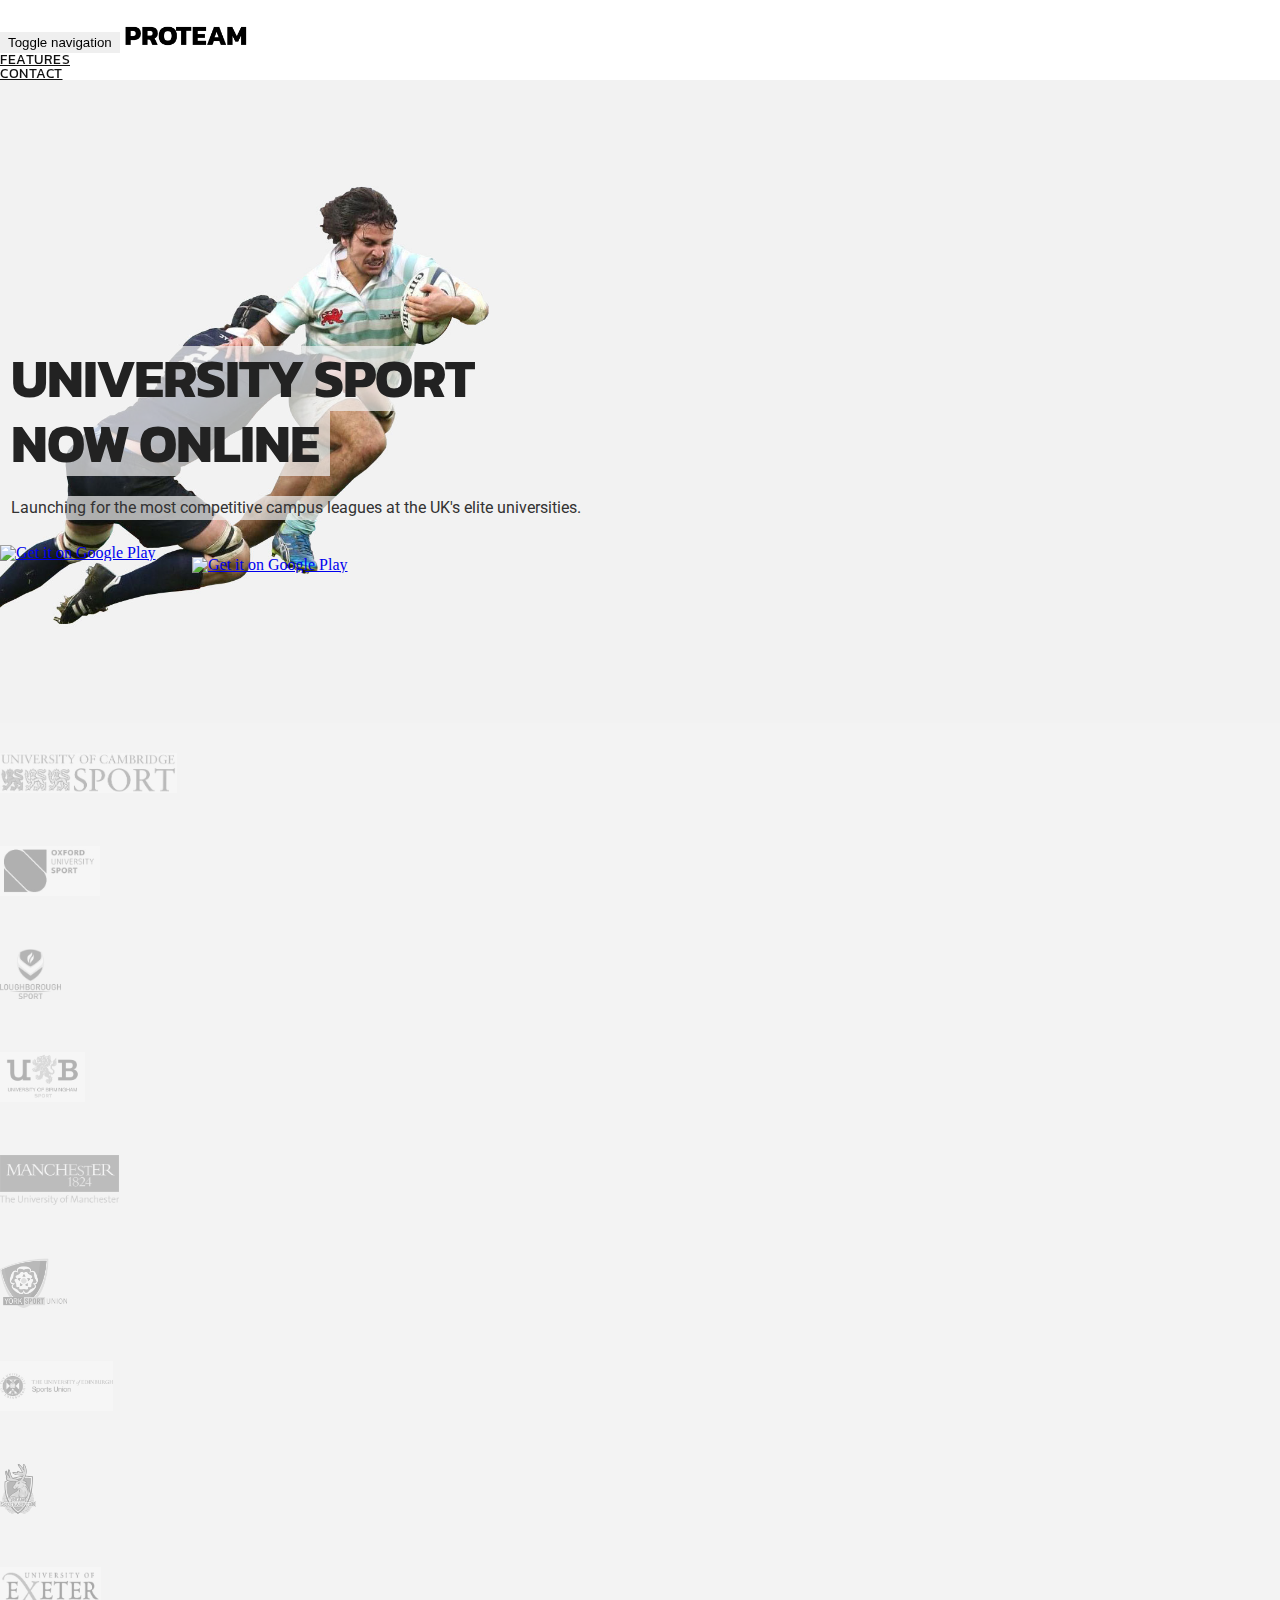
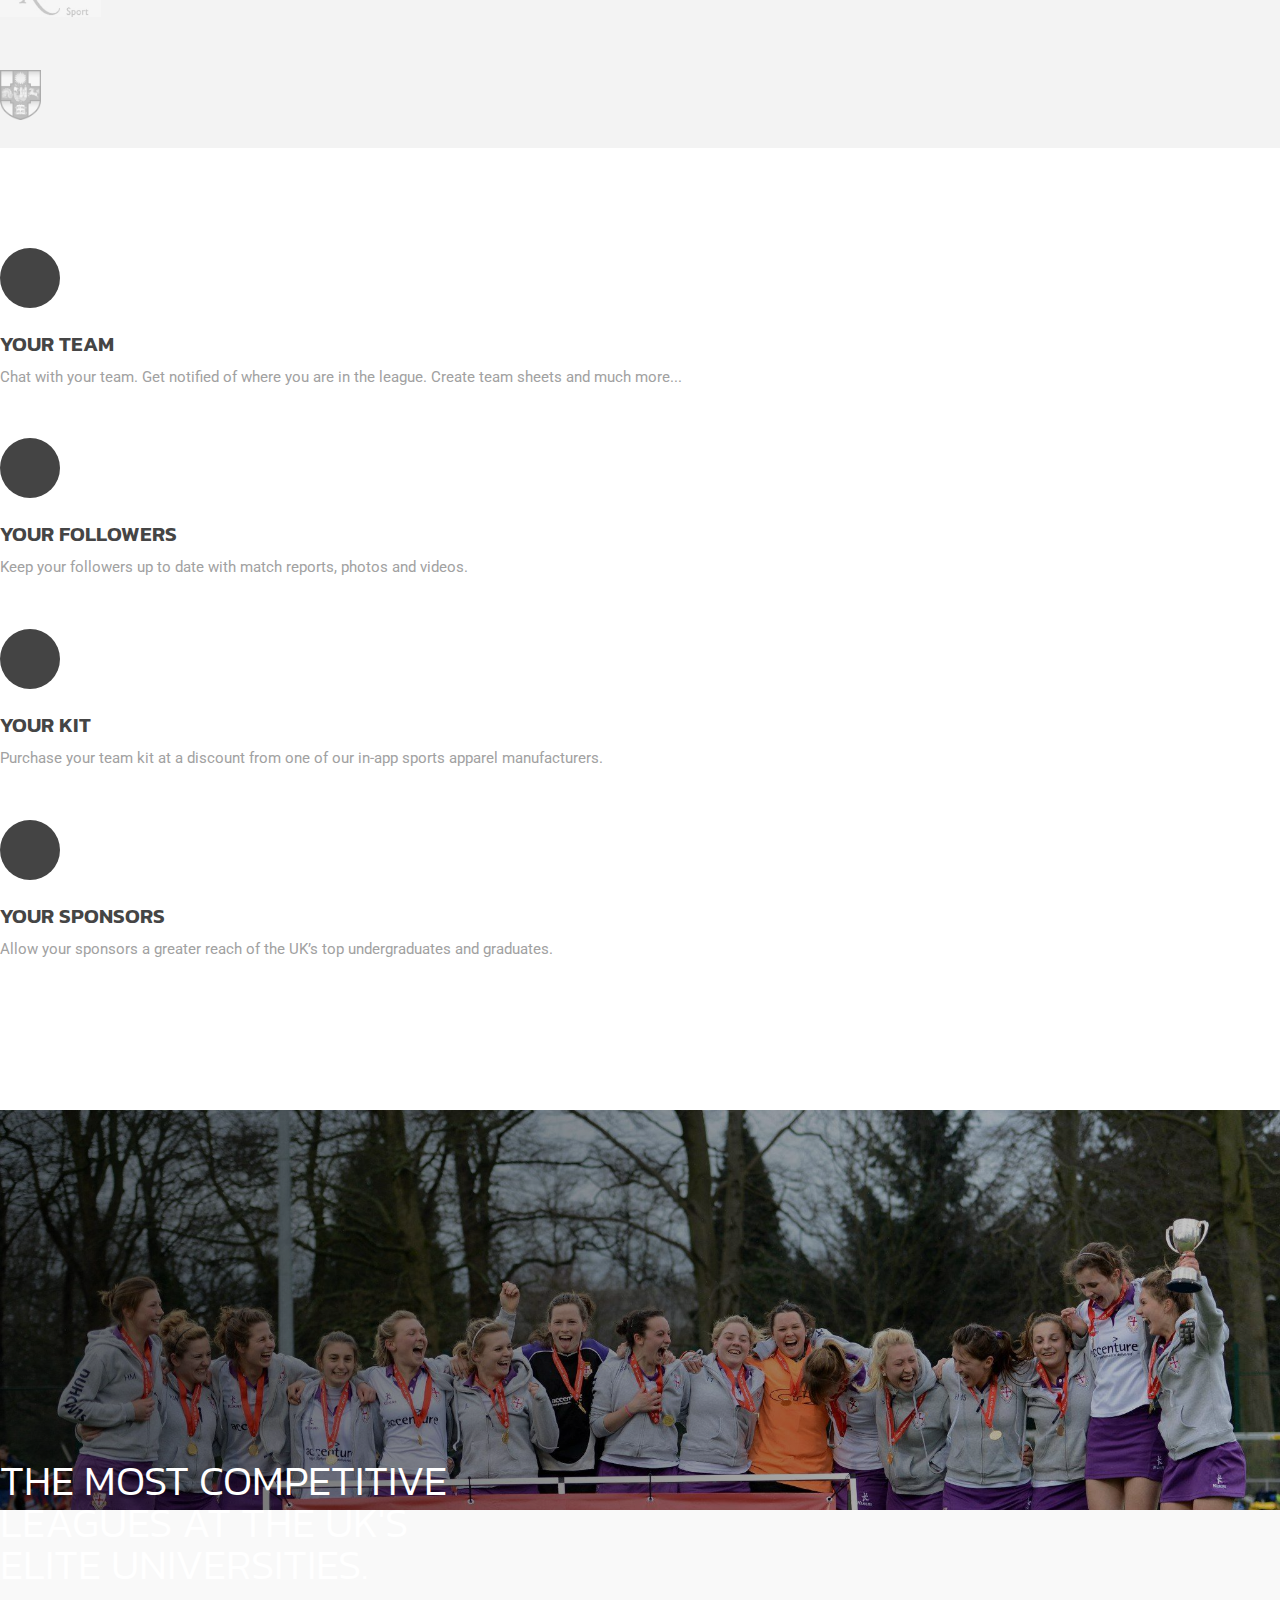
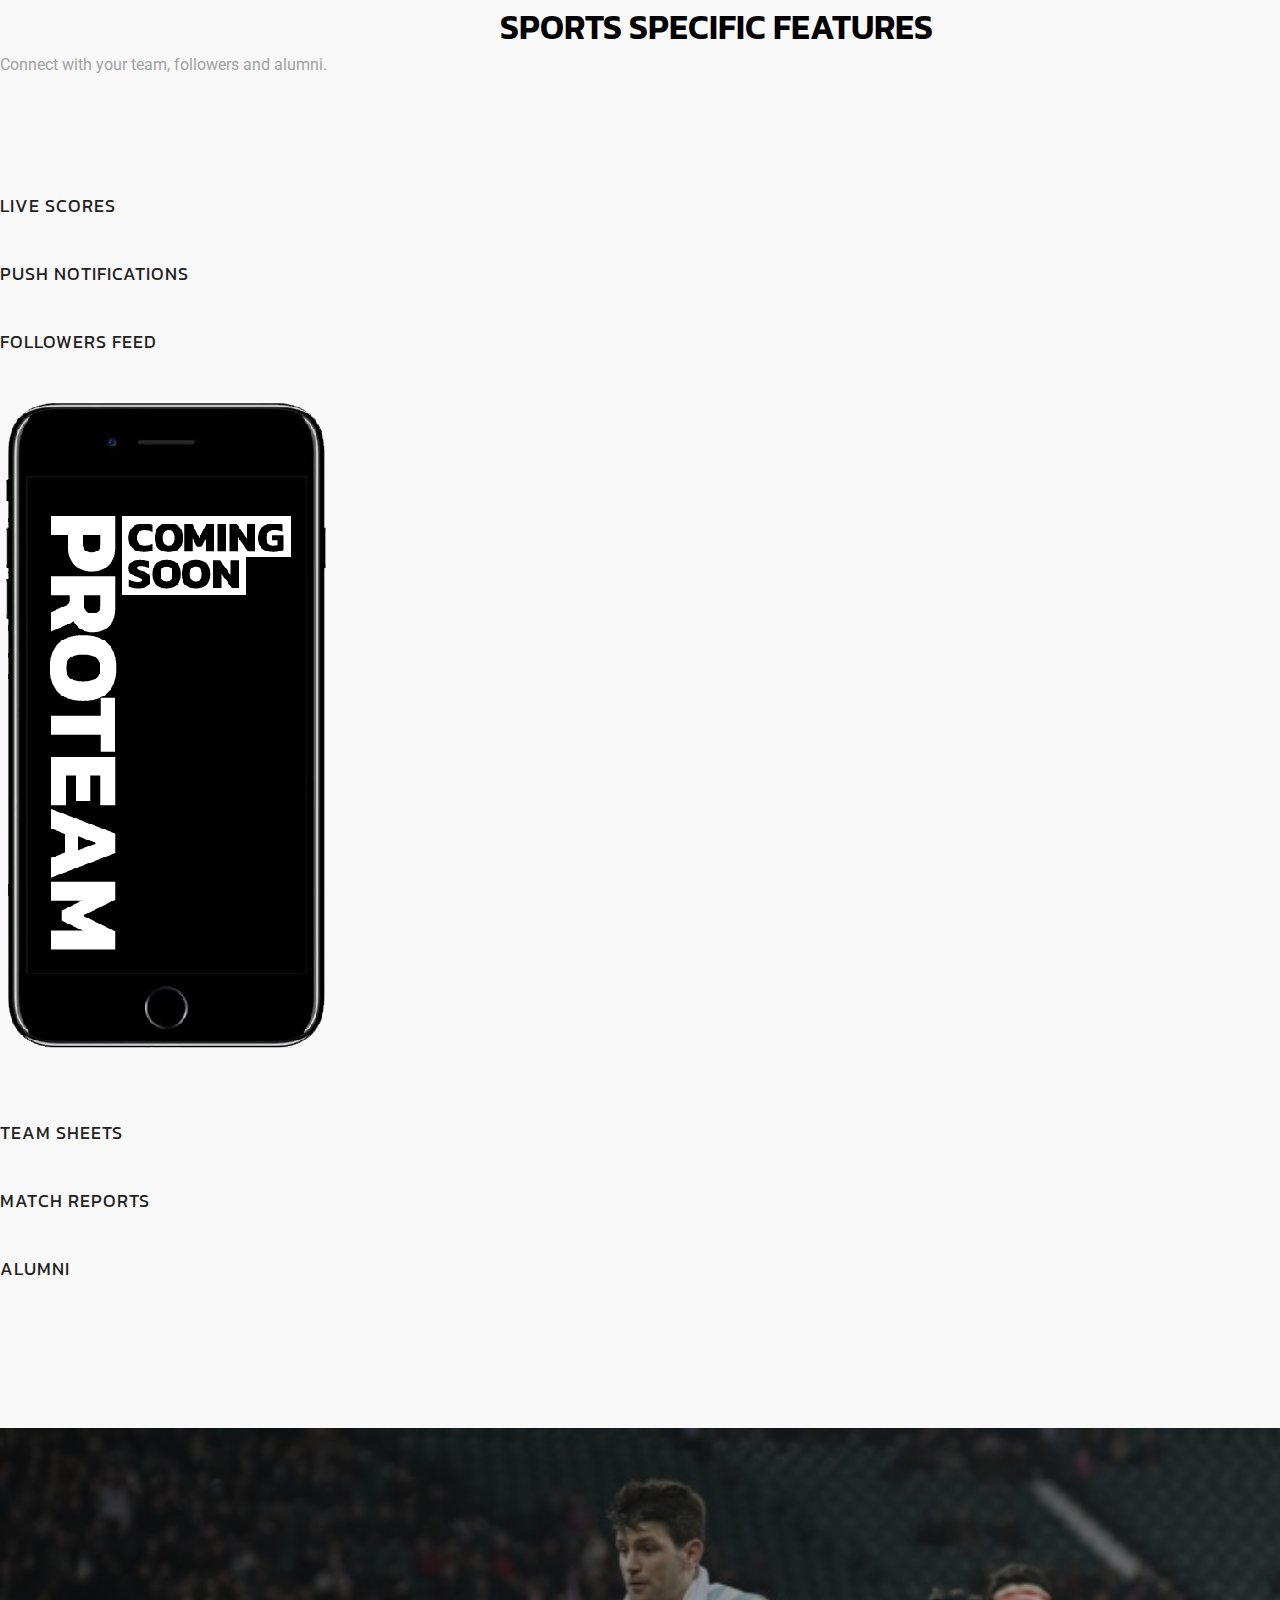
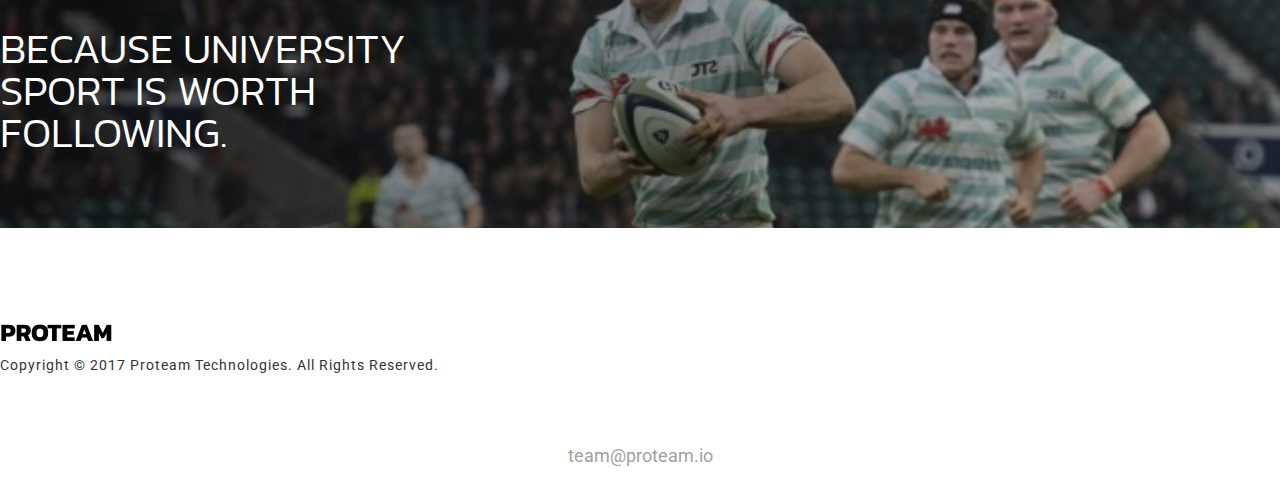
==== indexold.html @ e4cc86b0 "old index" ====
<!DOCTYPE html>
<html lang="en" xmlns="http://www.w3.org/1999/xhtml"
      xmlns:fb="http://ogp.me/ns/fb#">
<head>
    <meta charset="utf-8">
    <title>PROTEAM - University Sport</title>
    <link rel="icon" href="assets/logos/favicon.png" type="image/png" sizes="16x16">
    <meta name="viewport" content="width=device-width, initial-scale=1">
    <meta name="description" content="Chat with your team. Get notified of where you are in the league. Create team sheets and much more...">
    <meta name="keywords" content="Proteam, University Sport, Proteam app">
    <meta property="og:title" content="ProTeam - University Sport">
    <meta property="og:url" content="http://proteam.io">
    <meta property="og:description" content="Chat with your team. Get notified of where you are in the league. Create team sheets and much more...">
    <meta property="og:image" content="http://proteam.io/assets/images/facebook-img.png">
    <meta property="og:image:type" content="image/png">
    <meta property="og:image:width" content="704">
    <meta property="og:image:height" content="390">
    <link href="assets/css/bootstrap.min.css" rel="stylesheet" type="text/css" media="all" />
    <!-- link href="https://fonts.googleapis.com/css?family=Poppins:300,400,500,600,700%7CRoboto%7CJosefin+Sans:100,300,400,500" rel="stylesheet" type="text/css"-->
    <link href="https://fonts.googleapis.com/css?family=Kanit:700" rel="stylesheet">
    <link href="https://fonts.googleapis.com/css?family=Roboto" rel="stylesheet">
    <link rel="stylesheet" href="assets/css/animate.css"> <!-- Resource style -->
    <link rel="stylesheet" href="assets/css/owl.carousel.css">
    <link rel="stylesheet" href="assets/css/owl.theme.css">
    <link rel="stylesheet" href="assets/css/font-awesome.min.css">
    <link rel="stylesheet" href="assets/css/ionicons.min.css"> <!-- Resource style -->
    <link href="assets/css/style.css" rel="stylesheet" type="text/css" media="all" />
    <link href="assets/css/custom.css" rel="stylesheet" type="text/css" media="all" />
    <link rel="stylesheet" href="assets/css/font-awesome.min.css">
</head>
<body>
<div class="wrapper">
    <div class="container">
        <nav class="navbar navbar-default navbar-fixed-top">
            <div class="container">
                <!-- Brand and toggle get grouped for better mobile display -->
                <div class="navbar-header page-scroll">
                    <button type="button" class="navbar-toggle" data-toggle="collapse" data-target="#bs-example-navbar-collapse-1" aria-expanded="false">
                        <span class="sr-only">Toggle navigation</span>
                        <span class="icon-bar"></span>
                        <span class="icon-bar"></span>
                        <span class="icon-bar"></span>
                    </button>
                    <a class="navbar-brand page-scroll" href="#main"><img src="assets/logos/logo.png"  height="22" alt="Advent" /></a>
                </div>
                <!-- Collect the nav links, forms, and other content for toggling -->
                <div class="collapse navbar-collapse navbar-right" id="bs-example-navbar-collapse-1">
                    <ul class="nav navbar-nav">
                        <li><a class="page-scroll" href="#app-features">Features</a></li>
                        <!-- <li><a class="page-scroll" href="#review-section">Reviews</a></li> -->
                        <li><a class="page-scroll" href="#contact">Contact</a></li>
                    </ul>
                </div>
            </div>
        </nav><!-- /.navbar-collapse -->
    </div><!-- /.container-fluid -->

    <div class="main app form" id="main"><!-- Main Section-->
        <div class="hero-section">
            <div class="container nopadding">
                <div class="col-md-5">
                    <img class="img-r esponsive wow fadeInUp">
                </div>
                <div class="col-md-7">
                    <div class="hero-content">
                        <h1 class="wow fadeInUp" data-wow-delay="0.1s"><span class="highlighth1">UNIVERSITY SPORT</span><br style="font-size:0px;"><span class="highlighth1">NOW ONLINE</span></h1>
                        <p class="wow fadeInUp highlight" data-wow-delay="0.2s">
                            Launching for the most competitive campus leagues at the UK's elite universities.
                        </p>
                        <a style="display: block; width: 180px; max-width: 100%; float: left;" href='https://play.google.com/store/apps/details?id=io.proteam.proteamAndroid&hl=en&pcampaignid=MKT-Other-global-all-co-prtnr-py-PartBadge-Mar2515-1'><img style="width: 100%;" alt='Get it on Google Play' src='https://play.google.com/intl/en_gb/badges/images/generic/en_badge_web_generic.png'/></a>
                        <a style="display: block; max-width: 100%; float: left; width: 180px; " href='https://itunes.apple.com/WebObjects/MZStore.woa/wa/viewSoftware?id=1206408514&mt=8'><img style="height: 45px; bottom: 0; margin-top: 12px; margin-left: 12px;" alt='Get it on Google Play' src='assets/images/app_store.png'/></a>

                        <!-- <div style="margin-top: 12px; height: 47px; line-height: 27px;" class="btn btn-action">iOS - coming soon</div> -->
                    </div>
                </div>

            </div>
        </div>

        <!-- Client Section -->
        <div class="client-section">
            <div class="container text-center">
                <div class="clients owl-carousel owl-theme">
                    <div class="single cambridge">
                        <img src="assets/logos/1.jpg" alt="Image" />
                    </div>
                    <div class="single">
                        <img src="assets/logos/2.jpg" alt="Image" />
                    </div>
                    <div class="single">
                        <img src="assets/logos/3.png" alt="Image" />
                    </div>
                    <div class="single">
                        <img src="assets/logos/4.jpg" alt="Image" />
                    </div>
                    <!--<div class="single">
                      <img src="assets/logos/5.png" alt="Image" />
                    </div>-->
                    <div class="single">
                        <img src="assets/logos/6.png" alt="Image" />
                    </div>
                    <div class="single">
                        <img src="assets/logos/7.png" alt="Image" />
                    </div>
                    <div class="single">
                        <img src="assets/logos/8.jpg" alt="Image" />
                    </div>
                    <div class="single">
                        <img src="assets/logos/9.svg" alt="Image" />
                    </div>
                    <div class="single">
                        <img src="assets/logos/10.jpg" alt="Image" />
                    </div>
                    <div class="single">
                        <img src="assets/logos/11.png" alt="Image" />
                    </div>
                </div>
            </div>
        </div>



        <div class="pitch text-center">
            <div class="container">
                <div class="col-md-12">
                    <div class="col-md-3 wow fadeInDown" data-wow-delay="0.2s">
                        <div class="pitch-icon">
                            <i class="fa fa-university"></i>
                        </div>
                        <div class="pitch-content">
                            <h1>Your Team</h1>
                            <p>
                                Chat with your team. Get notified of where you are in the league. Create team sheets and much more...
                            </p>
                        </div>
                    </div>
                    <div class="col-md-3 wow fadeInDown" data-wow-delay="0.2s">
                        <div class="pitch-icon">
                            <i class="fa fa-users"></i>
                        </div>
                        <div class="pitch-content">
                            <h1>Your Followers</h1>
                            <p>
                                Keep your followers up to date with match reports, photos and videos.
                            </p>
                        </div>
                    </div>
                    <div class="col-md-3 wow fadeInDown" data-wow-delay="0.2s">
                        <div class="pitch-icon">
                            <i class="ion-tshirt"></i>
                        </div>
                        <div class="pitch-content">
                            <h1>Your Kit</h1>
                            <p>
                                Purchase your team kit at a discount from one of our in-app sports apparel manufacturers.
                            </p>
                        </div>
                    </div>
                    <div class="col-md-3 wow fadeInDown" data-wow-delay="0.2s">
                        <div class="pitch-icon">
                            <i class="ion-ios-briefcase"></i>
                        </div>
                        <div class="pitch-content">
                            <h1>Your Sponsors</h1>
                            <p>
                                Allow your sponsors a greater reach of the UK’s top undergraduates and graduates.
                            </p>
                        </div>
                    </div>
                </div>
            </div>
        </div>


        <div class="feature-sub bottomleft">
            <div class="container">
                <div class="sub-inner">
                    <h1 class="wow fadeInUp">THE MOST COMPETITIVE LEAGUES AT THE UK'S ELITE UNIVERSITIES.</h1>
                    <!--<a href="#" class="btn btn-action wow fadeInUp">Launching in September</a>-->
                </div>
            </div>
        </div>

        <div class="app-features text-center" id="app-features">
            <div class="container">
                <h1 class="wow fadeInDown" data-wow-delay="0.1s">Sports Specific Features</h1>
                <p class="wow fadeInDown" data-wow-delay="0.2s">
                    Connect with your team, followers and alumni.
                </p>
                <div class="col-md-4 features-left">
                    <div class="col-md-12 wow fadeInDown" data-wow-delay="0.2s">
                        <div class="icon">
                            <i class="fa fa-line-chart"></i>
                        </div>
                        <div class="feature-single">
                            <h1>Live Scores</h1>
                        </div>
                    </div>
                    <div class="col-md-12 wow fadeInDown" data-wow-delay="0.3s">
                        <div class="icon">
                            <i class="fa fa-bell"></i>
                        </div>
                        <div class="feature-single">
                            <h1>Push Notifications</h1>
                        </div>
                    </div>
                    <div class="col-md-12 wow fadeInDown" data-wow-delay="0.4s">
                        <div class="icon">
                            <i class="fa fa-users"></i>
                        </div>
                        <div class="feature-single">
                            <h1>Followers Feed</h1>
                        </div>
                    </div>
                </div>

                <div class="col-md-4 wow fadeInDown" data-wow-delay="0.5s">
                    <img class="img-responsive" src="assets/images/iphone.png" alt="App" />
                </div>

                <div class="col-md-4 features-left">
                    <div class="col-md-12 wow fadeInDown" data-wow-delay="0.6s">
                        <div class="icon">
                            <i class="fa fa-list"></i>
                        </div>
                        <div class="feature-single">
                            <h1>Team Sheets</h1>
                        </div>
                    </div>
                    <div class="col-md-12 wow fadeInDown" data-wow-delay="0.7s">
                        <div class="icon">
                            <i class="fa fa-address-card"></i>
                        </div>
                        <div class="feature-single">
                            <h1>Match Reports</h1>
                        </div>
                    </div>
                    <div class="col-md-12 wow fadeInDown" data-wow-delay="0.8s">
                        <div class="icon">
                            <i class="fa fa-heart"></i>
                        </div>
                        <div class="feature-single">
                            <h1>Alumni</h1>
                        </div>
                    </div>
                </div>
            </div>
        </div>


        <div class="feature-sub2 feature-sub">
            <div class="container">
                <div class="sub-inner">
                    <h1 class="wow fadeInUp">BECAUSE UNIVERSITY SPORT IS WORTH FOLLOWING.</h1>
                    <!--<a href="#" class="btn btn-action wow fadeInUp">Launching in September</a>-->
                </div>
            </div>
        </div>



        <!--
              <div class="split-features">
                <div class="col-md-6 nopadding">
                  <div class="split-image">
                    <img class="img-responsive wow fadeIn" src="assets/images/tournament_builder.png" alt="Image" />
                  </div>
                </div>

                <div class="col-md-6 nopadding">
                  <div class="split-content">
                    <h1 class="wow fadeInUp">Getting your team/league on Proteam</h1>
                    <p class="wow fadeInUp"> -->
        <!--This section is especially designed to meet the needs of templates other than app. Though you can use it for-->
        <!--app landing pages, I don't think you'll need it that much.-->
        <!-- </p>

        <ul class="wow fadeInUp">
          <li>If you have a team on Proteam without fixtures then contact your league administrators or reach out to us.</li>
          <li>Proteam is improving the coverage of student sport with its state of the art app and league administrator platform.</li>
          <li>If you know of particular leagues or university sides that should join those covered on Proteam then email us. We can then follow up with more information.</li>
          <li>Proteam has an administrative website and tournament builder. This tournament builder can be either used to run your leagues or input fixtures into the platform.</li>
          <li>Leagues covered on Proteam can be run using the administrative platform though this is not necessary.  The administrative platform is highly praised by Loughborough University officials and has increased the speed at which they can run their leagues by three times.</li>
        </ul>
      </div>
    </div>

  </div> -->

        <!-- <div class="feature-sub3 feature-sub" height="100px">
          <div class="container">
            <div class="sub-inner-right">
              <h1 class="wow fadeInUp"><br><br><br><br><br><br><br></h1> -->
        <!--<h1 class="wow fadeInUp" align="right">The best student athletes</h1>-->
        <!--<a href="#" class="btn btn-action wow fadeInUp">Launching in September</a>-->
        <!-- </div>
      </div>
    </div> -->

        <!-- <div id="review-section" class="review-section">
          <div class="container">
            <div class="col-md-10 col-md-offset-1">
              <div class="reviews owl-carousel owl-theme">
                <div class="review-single"><img class="img-circle" src="assets/images/icon.png" alt="Client Testimonoal" />
                  <div class="review-text wow fadeInUp" data-wow-delay="0.2s">
                    <p>"This will change University Sport."</p>
                    <h2>Nicholas Brooking</h2>
                    <h3>Head of Cambridge University Sport</h3>
                  </div>
                </div>
                <div class="review-single"><img class="img-circle" src="assets/images/icon.png" alt="Client Testimonoal" />
                  <div class="review-text">
                    <p>We've worked directly with customise the features to what we need.</p>
                    <h3>Daniel Dass</h3>
                    <h3>Oxford Cricket</h3>
                    <i class="ion ion-star"></i>
                    <i class="ion ion-star"></i>
                    <i class="ion ion-star"></i>
                    <i class="ion ion-star"></i>
                    <i class="ion ion-ios-star-half"></i>
                  </div>
                </div>
                <div class="review-single"><img class="img-circle" src="assets/images/icon.png" alt="Client Testimonoal" />
                  <div class="review-text">
                    <p>Lorem ipsum dolor sit amet, consectetur adipiscing elit. Integer iaculis quis tellus ac vestibulum.  Etiam fermentum nisl ac venenatis rhoncus.</p>
                    <h3>Alice</h3>
                    <h3>CEO Marga Holdings</h3>
                    <i class="ion ion-star"></i>
                    <i class="ion ion-star"></i>
                    <i class="ion ion-star"></i>
                    <i class="ion ion-star"></i>
                    <i class="ion ion-ios-star-half"></i>
                  </div>
                </div>
                <div class="review-single"><img class="img-circle" src="assets/images/icon.png" alt="Client Testimonoal" />
                  <div class="review-text">
                    <p>Lorem ipsum dolor sit amet, consectetur adipiscing elit. Integer iaculis quis tellus ac vestibulum.  Etiam fermentum nisl ac venenatis rhoncus.</p>
                    <h3>- Robert Hammer</h3>
                    <h3>Chairman Hammer Corp</h3>
                    <i class="ion ion-star"></i>
                    <i class="ion ion-star"></i>
                    <i class="ion ion-star"></i>
                    <i class="ion ion-star"></i>
                    <i class="ion ion-star"></i>
                  </div>
                </div>
                <div class="review-single"><img class="img-circle" src="assets/images/icon.png" alt="Client Testimonoal" />
                  <div class="review-text">
                    <p>Lorem ipsum dolor sit amet, consectetur adipiscing elit. Integer iaculis quis tellus ac vestibulum.  Etiam fermentum nisl ac venenatis rhoncus.</p>
                    <h3>- Rita Valentine</h3>
                    <h3>Primal Inc</h3>
                    <i class="ion ion-star"></i>
                    <i class="ion ion-star"></i>
                    <i class="ion ion-star"></i>
                    <i class="ion ion-star"></i>
                    <i class="ion ion-ios-star-half"></i>
                  </div>
                </div>
          </div>
            </div>
          </div>
        </div> -->

        <!-- Footer Section -->
        <div class="footer">
            <div class="container">
                <div class="col-md-6">
                    <img class="logo-bottom logo" src="assets/logos/logo.png" alt="Image" />

                    <div class="footer-text">
                        <p>
                            Copyright © 2017 Proteam Technologies. All Rights Reserved.
                        </p>
                    </div>
                </div>

                <div class="col-md-6">
                    <div id="contact" class="contact text-center">
                        <i class="ion-ios-chatboxes-outline"></i>
                        <!-- <h1>Contact us</h1> --><br>
                        <a href="mailto:team@proteam.io">team@proteam.io</a>
                    </div>
                </div>

            </div>
        </div>

        <!-- Scroll To Top --

          <a id="back-top" class="back-to-top page-scroll" href="#main">
          <i class="ion-ios-arrow-thin-up"></i>
          </a>

        <!-- Scroll To Top Ends-->

    </div><!-- Main Section -->
</div><!-- Wrapper-->

<!-- Jquery and Js Plugins -->
<script type="text/javascript" src="assets/js/jquery-2.1.1.js"></script>
<script type="text/javascript" src="https://cdnjs.cloudflare.com/ajax/libs/jquery-validate/1.16.0/jquery.validate.min.js"></script>
<script type="text/javascript" src="assets/js/bootstrap.min.js"></script>
<script type="text/javascript" src="assets/js/plugins.js"></script>
<script type="text/javascript" src="assets/js/menu.js"></script>
<script type="text/javascript" src="assets/js/custom.js"></script>
</body>
</html>
---- assets/css/style.css ----
/*--------------
All Contents
--------------*/

/*-----------------
1. Reset.css
2. Helper Classes
3. Home page Hero Sections
4. Pitch Section Styling
5. Features Section Styling
6. Review Styling
7. Pricing section
8. Subscribe Section
9. All Media Queries
------------------*/


/*----- 1. Reset.css -----*/

/* http://meyerweb.com/eric/tools/css/reset/
   v2.0 | 20110126
   License: none (public domain)
*/

html, body, div, span, applet, object, iframe,
h1, h2, h3, h4, h5, h6, p, blockquote, pre,
a, abbr, acronym, address, big, cite, code,
del, dfn, em, img, ins, kbd, q, s, samp,
small, strike, strong, sub, sup, tt, var,
b, u, i, center,
dl, dt, dd, ol, ul, li,
fieldset, form, label, legend,
table, caption, tbody, tfoot, thead, tr, th, td,
article, aside, canvas, details, embed,
figure, figcaption, footer, header, hgroup,
menu, nav, output, ruby, section, summary,
time, mark, audio, video {
	margin: 0;
	padding: 0;
	border: 0;
	font-size: 100%;
	font: inherit;
	vertical-align: baseline;
}
/* HTML5 display-role reset for older browsers */
article, aside, details, figcaption, figure,
footer, header, hgroup, menu, nav, section {
	display: block;
}
body {
	line-height: 1;
}
ol, ul {
	list-style: none;
}
blockquote, q {
	quotes: none;
}
blockquote:before, blockquote:after,
q:before, q:after {
	content: '';
	content: none;
}
table {
	border-collapse: collapse;
	border-spacing: 0;
}


/* --- Common Styles ---*/

h1 {
  font-size: 16px;
}

/*----- Helper Classes -----*/

html * {
  -webkit-font-smoothing: antialiased;
  -moz-osx-font-smoothing: grayscale;
}


*, *:after, *:before {
  -webkit-box-sizing: border-box;
  -moz-box-sizing: border-box;
  box-sizing: border-box;
}
/*
::-webkit-scrollbar {
	display: none;
}
*/
h1, h2, h3, h4, h5, h6 {
  font-family: Kanit;
}

h1, h2{
	text-transform: uppercase;
}

p {
	font-family: Roboto;
}

.nopadding {
	padding: 0;
}

.custompadding {
	padding-left: 5px;
	padding-right: 5px;
}

.no-margin {
	margin-right: 0;
	margin-left: 0;
}


.error-message {
	color: #FF3333;
	font-family: Kanit;
	margin-top: 5px;
}

.success-message {
	color:#009900;
	font-family: Kanit;
	margin-top: 5px;
}

#loading {
   width: 100%;
   height: 100%;
   top: 0px;
   left: 0px;
   position: fixed;
   opacity: 1;
   background-color: #F2F2F2;
   z-index: 9999;
   text-align: center;
}

#loading-image {
	display: inline;
    top: 40%;
    position: relative;
  z-index: 9999;
}

.logo {
  margin: 0 auto;
	padding: 0px 0px;
	z-index: 111;
}

.logo:hover, .logo:focus {
	text-decoration: none;
	color: #FFF;
}



/* ------ Navbar Styling Starts ----- */


.navbar {
	font-size: 14px;
  font-family: Kanit;
	font-weight: 400;
	text-transform: uppercase;
	padding-top: 25px;
	letter-spacing: 1px;
	height: 80px;
	-webkit-transition: all 0.6s;
	-moz-transition: all 0.6s;
	-o-transition: all 0.6s;
	transition: all 0.6s;
	-webkit-backface-visibility: hidden;
}

.navbar-default {
  transition: all 0.6s ease;
	border-color: transparent;
  background-color: transparent;
}

.navbar-default .navbar-toggle {
  border-radius: 0px;
  border-color: transparent;
}

.navbar-default .navbar-toggle:hover {
  background-color: transparent;
}

.navbar-default .navbar-toggle:focus {
  background-color: transparent;
}

.navbar-default .navbar-toggle .icon-bar {
  background-color: #111111;
}

.navbar-default .navbar-brand .navbar-toggle .collapsed {
    padding: 4px 6px;
    font-size: 14px;
    color: #111111;
  }

.navbar-default .navbar-brand {
	color: #111111;
	-webkit-transition: 200ms;
	-moz-transition: 200ms;
	-o-transition: 200ms;
	transition: 200ms;
}

.navbar-default .navbar-brand:hover {
  transition: 1s;
}

.navbar-default .navbar-nav > li > a {
  color: #111111;
	letter-spacing: 0.5px;
	border-bottom: 4px solid transparent;
}

.navbar-default .navbar-nav > li > a:hover {
	border-bottom: 4px solid black;
}

.navbar-default .navbar-nav > .active > a {
  background: transparent;
  color: #222222;
  }


.navbar-default .navbar-nav > .active > a:hover {
    background: transparent;
    color: #333333;
}

.navbar-default .navbar-nav > .active > a:focus {
	background: transparent;
  color: #111111;
}

.navbar-default .navbar-collapse {
	border-color: transparent;
  background-color: transparent;
}

.navbar-default .navbar-nav .open .dropdown-toggle {
  color: #111111;
}

.navbar-default .nav-white > li > a {
	color: #FFFFFF;
}

.navbar-default .nav-white > li > a:hover {
	color: #999999;
}

.navbar-default .navbar-brand.nav-white {
	padding-top: 15px;
	color: #FFFFFF;
	font-size: 21px;
	letter-spacing: 1px;
	-webkit-transition: 200ms;
	-moz-transition: 200ms;
	-o-transition: 200ms;
	transition: 200ms;
}

/*---------- Media Queries ---------*/

@media only screen and (max-width: 767px) {

	.hero-section {
		background-position: -150px 30px !important;
	}


.navbar-default .navbar-nav > li > a:hover {
	border-bottom: 4px solid transparent;
}

	.navbar {
		padding-top: 5px;
		height: 60px;
	}

  .navbar-default {
    border: 0px;
    background-color: transparent;
  }

	nav.past-main .navbar-collapse {
	  background-color: #fff;
		transition: 0.6s;
	}

	.navbar-default .navbar-collapse {
		text-align: center;
		border-color: transparent;
	  background-color: #f1f1f1;
	}

  .navbar-default .navbar-collapse {
    border: 0;
    border-color: transparent;
  }

  .navbar-default .navbar-nav > li> a {
    color: #222222;
		margin-top: 10px;
  }

	.navbar-default .navbar-nav > li> a:hover {
		color: #222222;
	}

  .navbar-default .navbar-brand {
    color: #FFFFFF;
		padding: 16px 15px !important;
  }

	.navbar-default .navbar-brand.nav-white {
		color: #FFFFFF;
	}

  .navbar-default .navbar-toggle .icon-bar {
    background-color: #111111;
  }
}

@media only screen and (min-width: 240px) {


.navbar.past-main {
	font-size: 14px;
	padding-top: 5px;
	height: 60px;
	background-color: rgba(255, 255, 255, 0.99);
	-webkit-transition: all 0.6s;
	-moz-transition: all 0.6s;
	-o-transition: all 0.6s;
	transition: all 0.6s;
	border-color: rgb(229, 229, 229);
}

.navbar-default.past-main .navbar-brand {
	color: #111111;
}

.navbar-default.past-main .navbar-toggle .icon-bar {
	background-color: #111111;
}

.navbar-default.past-main .navbar-nav > li > a {
  color: #222222;
  -webkit-transition: color 0.5s;
  transition: color 0.5s;
}

.navbar-default.past-main .navbar-nav > li > a:hover {
  color: #111111;
}

.navbar-default.past-main .navbar-nav > .active > a {
  background: transparent;
  color: #5924EC;
  }


.navbar-default.past-main .navbar-nav > .active > a:hover {
    background: transparent;
    color: #222222;
}

.navbar-default.past-main .navbar-nav > .active > a:focus {
	background: transparent;
  color: #222222;
}

}

.navbar-default .nav-white .navbar-toggle .icon-bar {
	background-color: #FFFFFF;
}

.navbar-default.past-main .nav-white .navbar-toggle .icon-bar {
	background-color: #111111;
}

/* ------------------------------------------------------
-------------- Main Section Styling Starts --------------
--------------------------------------------------------*/


#main {
  height: 100%;
}


/* ----- Hero Section Styling Starts ----- */

.hero-section {
	height: 100%;
	background: #FFFFFF;
	padding: 150px 0 0 0;
	background-image: image("assets/images/tackle.jpg");
}

.hero-content {
	padding: 100px 0 100px 0;
	overflow: hidden;
}

.hero-content h1 {
	font-size: 34px;
	font-weight: 400;
	color: #262626;
	line-height: 1.2;
	letter-spacing: -1px;
	margin: 0 0 20px 0;
}

.hero-content p {
	font-family: Kanit;
	font-size: 14px;
	color: #A1A1A1;
	font-weight: 400;
	line-height: 1.5;
	margin: 0 0 25px 0;
}


.btn-action {
 font-family: Roboto;
 background-color: #3333CC;
 border: 1px solid #3333CC;
 border-radius: 0;
 color: #FFFFFF;
 font-size: 13px;
 font-weight: 400;
 letter-spacing: 2px;
 line-height: 1;
 padding: 10px 21px;
 text-transform: uppercase;
 outline: none;
 -webkit-transition: 200ms;
 -moz-transition: 200ms;
 -o-transition: 200ms;
 transition: 200ms;
}

.btn-action:hover, .btn-action:focus,
.btn-action:active, .btn-action:active:focus {
 background: transparent;
 outline: none;
 color: #3333CC;
 background: transparent;
 border-color: #3333CC;
}


.product .btn-action {
 background-color: transparent;
 border: 1px solid #82714a;
 color: #82714a;
}

.product .btn-action:hover, .product  .btn-action:focus {
 background: #92714A;
 color: #FFFFFF;
 border-color: #82714A;
}


/* ----------- App Home ---------*/

.software .hero-section {
	padding: 100px 0 0 0;
	background: #F9F9F9;
}

.software .hero-content h1 {
	font-size: 34px;
	font-weight: 600;
	color: #444444;
	margin: 0 0 20px 0;
}


.software .btn-action {
font-family: Arial;
 background-color: #3f51b5;
 border: 1px solid #3f51b5;
 border-radius: 50px;
 color: #FFFFFF;
 font-size: 13px;
 font-weight: 600;
 letter-spacing: 2px;
 line-height: 1;
 padding: 12px 24px;
 text-transform: uppercase;
 outline: none;
 -webkit-transition: 200ms;
 -moz-transition: 200ms;
 -o-transition: 200ms;
 transition: 200ms;
}

.software .btn-action:hover, .software .btn-action:focus,
.software .btn-action:active, .software .btn-action:active:focus {
 background: transparent;
 outline: none;
 color: #3f51b5;
 background: transparent;
 border-color: #3f51b5;
}

.software .hero-section img {
	margin: 0 auto;
}



/*---------------- Form Home Styling ------------------- */

.form .hero-section {
	background: #F2F2F2;
	background-size: cover;
	padding: 150px 0 0 0;
  background-image: url("../images/tackle.jpg");
	background-size: 500px;
	background-repeat: no-repeat;
	background-position: left;
}

.form .hero-content {
	padding: 50px 0 50px 0;
	overflow: hidden;
}

.form img {
	margin: 0 auto;
}


.form .hero-content h1 {
	font-size: 34px;
	font-weight: 700;
	color: #222222;
	line-height: 1.2;
	letter-spacing: -1px;
	margin: 0 0 20px 0;
}

.form .hero-content p {
	font-family: Roboto;
	font-size: 16px;
	color: #333;
	font-weight: 400;
	line-height: 1.5;
	margin: 0 0 25px 0;
}

.form .sub-form {
	padding: 30px 0 0 0;
	text-align: left;
}


.form .subscribe-form .submit-button {
  font-size: 0.9em;
  height: 40px;
  border: 2px solid;
  border-radius: 0 5px 5px 0;
  margin: 0;
  padding: 0 25px 0 25px;
	border-color: #FFFFFF;
  background-color: #3333CC;
  color: #FFFFFF;
	box-shadow: 0 0 1px transparent;
  outline: none;
	-webkit-transition: 500ms;
	-moz-transition: 500ms;
	transition: 500ms;
}

.form .subscribe-form .submit-button:hover {
  border-color: #3333CC;
  -webkit-transition: 500ms;
	-moz-transition: 500ms;
  transition: 500ms;
}

.form .btn-action {
	background: #3333CC;
	border-color: #3333CC;
	color: #FFFFFF;
}

.form .btn-action:hover {
	background: transparent;
	border-color: #3333CC;
	color: #3333CC;
}


/*-----------------------------------------------------
-------------- Image Bg Styling Starts ----------------
------------------------------------------------------*/


/*.image-bg .hero-section {
	background: linear-gradient(to right, rgba(0, 0, 0, 0.5), rgba(0, 0, 0, 0.2)), url(../images/image-bg.jpg) no-repeat center center;
	background-size: cover;
	padding: 150px 0 100px 0;
}*/

.image-bg .hero-content h1 {
	font-weight: 600;
	color: #FFFFFF;
}

.image-bg .hero-content p {
	color: #FFFFFF;
}


/* ------------ Signup Hero Section ------------ */

.signup .hero-section {
	background: linear-gradient(to right, rgba(0, 0, 0, 0.9), rgba(0, 0, 0, 0.7)), url(../images/app_bg.jpg) no-repeat center center;
	background-size: cover;
	padding: 150px 0 100px 0;
}

.signup .hero-content {
	padding: 50px 0 100px 0;
}

.signup .hero-content h1 {
	font-size: 34px;
	font-weight: 600;
	color: #FFFFFF;
	line-height: 1.2;
	letter-spacing: 0;
}

.signup .hero-content p {
	color: #FFFFFF;
}

.signup-form {
	padding: 25px 25px 30px 25px;
	background: #3333CC;
	-moz-border-radius: 0 0 4px 4px; -webkit-border-radius: 0 0 4px 4px; border-radius: 0 0 4px 4px;
	text-align: left;
}

.signup-form h1 {
	font-weight: 600;
	font-size: 24px;
	color: #FFFFFF;
	letter-spacing: 0;
	line-height: 1.4;
	text-transform: capitalize;
	text-align: center;
	margin: 20px 0 30px 0;
}

.signup-form form textarea {
	height: 100px;
}

.signup-form form .input-error {
	border-color: #19b9e7;
}

.signup-form p {
	font-family: Kanit;
	font-size: 12px;
	color: #DDDDDD;
	margin: 25px 0 10px 0;
}

.form-group {
	margin-bottom: 20px;
}


.signup .btn-action.btn-round {
	background: #3333CC;
	border-color: #3333CC;
	color: #FFFFFF;
	font-size: 15px;
	padding: 12px 24px;
	font-weight: 600;
	text-transform: capitalize;
	border: 2px solid #3333CC;
	border-radius: 30px;
}

.signup .btn-action.btn-round:hover, .signup .btn-action.btn-round:focus {
	background: transparent;
	color: #3333CC;
	border-color: #3333CC;
}

.signup .btn-action {
	background: #3333CC;
	border-color: #3333CC;
	color: #FFFFFF;
}

.signup .btn-action:hover {
	background: transparent;
	border-color: #3333CC;
	color: #3333CC;
}


input[type="text"],
textarea,
textarea.form-control {
	height: 45px;
    margin: 0;
    padding: 0 20px;
    vertical-align: middle;
    background: #F8F8F8;
    border: 1px solid #DDDDDD;
    font-family: 'Roboto', sans-serif;
    font-size: 16px;
    font-weight: 300;
    line-height: 50px;
    color: #888888;
    -moz-border-radius: 0; -webkit-border-radius: 0; border-radius: 0;
    -moz-box-shadow: none; -webkit-box-shadow: none; box-shadow: none;
    -o-transition: all .3s; -moz-transition: all .3s; -webkit-transition: all .3s; -ms-transition: all .3s; transition: all .3s;
}

textarea,
textarea.form-control {
	padding-top: 10px;
	padding-bottom: 10px;
	line-height: 30px;
}

input[type="text"]:focus,
textarea:focus,
textarea.form-control:focus {
	outline: 0;
	background: #FFFFFF;
    border: 1px solid #111;
    -moz-box-shadow: none; -webkit-box-shadow: none; box-shadow: none;
}

input[type="text"]:-moz-placeholder, textarea:-moz-placeholder, textarea.form-control:-moz-placeholder { color: #888; }
input[type="text"]:-ms-input-placeholder, textarea:-ms-input-placeholder, textarea.form-control:-ms-input-placeholder { color: #888; }
input[type="text"]::-webkit-input-placeholder, textarea::-webkit-input-placeholder, textarea.form-control::-webkit-input-placeholder { color: #888; }



.signup-form button.btn {
	height: 45px;
    margin: 0;
    padding: 0 20px;
    vertical-align: middle;
    background: #111111;
    border: 0;
    font-family: 'Roboto', sans-serif;
    font-size: 16px;
    font-weight: 400;
    line-height: 45px;
    color: #FFFFFF;
		text-transform: uppercase;
    -moz-border-radius: 4px; -webkit-border-radius: 4px; border-radius: 4px;
    text-shadow: none;
    -moz-box-shadow: none; -webkit-box-shadow: none; box-shadow: none;
    -o-transition: all .3s; -moz-transition: all .3s; -webkit-transition: all .3s; -ms-transition: all .3s; transition: all .3s;
}

.signup-form button.btn:hover {
	 opacity: 0.6; color: #FFFFFF;
 }

.signup-form button.btn:active {
	 outline: 0;
	 opacity: 0.6;
	 color: #FFFFFF;
	 -moz-box-shadow: none;
	 -webkit-box-shadow: none;
	 box-shadow: none;
 }

.signup-form button.btn:focus {
	outline: 0;
	opacity: 0.6;
	background: #19b9e7;
	color: #fff;
}

.signup-form button.btn:active:focus, button.btn.active:focus {
	outline: 0;
	opacity: 0.6;
	background: #19b9e7;
	color: #fff;
}

@media only screen and (max-width: 991px) {
	.signup-form {
		max-width: 500px;
		margin: 0 auto;
	}
}


/*-------------------------------------------------------
---------------- Slider Section Styling -----------------
--------------------------------------------------------*/

.slider-pro .sp-slide {
	background: #222222;
}

.slider-pro h2.sp-layer {
	font-size: 44px !important;
	color: #111111;
	font-weight: bold;
	letter-spacing: -1px;
	line-height: 1.3;
	text-align: left;
}

.slider-pro p.sp-layer {
	font-size: 16px;
	color: #A1A1A1;
	line-height: 1.4;
}

.slider-pro a {
	text-decoration: none;
	color: #444444;
	-webkit-transition: 0.5s !important;
	-moz-transition: 0.5s !important;
	transition: 0.5s !important;
}

.slider-pro .link-color {
	text-decoration: none;
	color: #111;
	-webkit-transition: 0.5s !important;
	-moz-transition: 0.5s !important;
	transition: 0.5s !important;
}

.slider-pro a:hover {
	color: #999999;
}



@media only screen and (max-width: 768px) {

	.slider-pro h2.sp-layer {
		font-size: 34px !important;

	}
}


/* -----------------------------------------------------
--------------- App Home Styling starts ----------------
--------------------------------------------------------*/


.app .hero-section {
	padding: 50px 0 0 0;
}

.app .hero-content {
	padding: 100px 0 0 0;
}

.app img {
	margin: 0 auto;
}

.app-info h1 {
  font-size: 34px;
  font-weight: 600;
  color: #404040;
  margin-top: 30px !important;
}

.app-info h4 {
  font-family: Roboto;
  font-size: 16px;
  font-weight: 300;
  color:  #3C4B5D;
	line-height: 1.4;
  margin-top: 20px;
}

.app-info i {
	margin-top: 15px;
	display: inline-block;
}

.app-info span {
  font-family: Kanit;
  font-size: 12px;
  font-weight: 400;
  color: #222222;
}

.app-info .ion {
  font-size: 1em;
  color: #ff8000;
}

.download-buttons {
  margin-top: 25px;
  margin-bottom: 25px;
}

.download-buttons img {
	margin-left: 5px;
	margin-right: 5px;
}


.app .btn-action {
	margin-left: 0px;
	margin-bottom: 30px;
	font-family: Kanit;
	font-size: 20px;
	font-weight: bold;
	letter-spacing: 0.5px;
	color: #FFFFFF;
	border: none;
	/*background: #3333CC;
	border-color: #3333CC;*/
	background-color: rgba(0,0,0,0.7);
}

.app .btn-action:hover {
	color: #FFFFFF;
	background-color: rgba(0,0,0,1);
}



/*----------------------------------------------------
-------------- Split Home Coming Soon ----------------
-----------------------------------------------------*/


.cs-main .left-section {
		background-color: #F2F2F2;
		position: absolute;
    left: 0;
		right: 0;
		top: 0;
		bottom: 0;
    width: 50%;
		height: 100%;
		overflow: hidden;
    z-index: 1;
}

.cs-main .right-section {
    position: absolute;
    right: 0;
    top: 0;
    bottom: 0;
		padding: 0 20px 0 20px;
		width: 50%;
		height: 100%;
    background: #FFFFFF;
    z-index: 99;
    overflow: hidden;
    overflow-y: auto;
}

.cs-main .hero-section {
	padding: 120px 0 0 0;
	background: #FFFFFF !important;
}

.cs-main .hero-content {
	padding: 50px 0 0 0;
}

.cs-main .app-info h1 {
	font-weight: 600;
	font-size: 42px;
}

.cs-main .left-section {
	background: linear-gradient(rgba(0, 0, 0, 0), rgba(0, 0, 0, 0)), url(../images/split-bg.jpg) no-repeat center center;
	background-size: cover;
}


@media only screen and (max-width : 801px) {

	 .cs-main .right-section{
			position: relative;
			width: 100%;
	}

	.cs-main .hero-section {
		padding: 50px 0 0 0;
	}


	 .cs-main .left-section{
			position: relative;
			width: 100%;
			min-height: 100vh;
	}

}



/*-------------------------------------------------
----------- About Section Styling Starts ----------
--------------------------------------------------*/

.about {
	padding: 100px 0 100px 0;
	background: #F1F1F1;
}

.about-content {
	max-width: 800px;
	margin: 0 auto;
}

.about-content h2 {
	font-family: 'Kanit';
	font-size: 24px;
	line-height: 1.2;
	color: #111111;
}

.about-content h3 {
	font-family: 'Kanit';
	font-size: 21px;
	font-weight: bold;
	line-height: 1;
	letter-spacing: 1px;
	text-transform: capitalize;
	color: #111111;
	margin: 50px 0 0 0;
}



/* ----- Client Sectiion Styling ----- */

.client-section {
	background-color: #F3F3F3;
	padding: 5px 0 0 0;
}

.clients .single {
	padding: 25px 0 25px 0;
}

.clients .single img {
	-webkit-filter: grayscale(100%);
    filter: grayscale(100%);
		opacity: 0.3;
}


/*----------------------------------------------------
----------- Pitch Section Styling Starts ----------
-----------------------------------------------------*/


.pitch {
	padding: 100px 0 100px 0;
	background: #FFFFFF;
}

.pitch-intro {
	max-width: 600px;
	margin: 0 auto;
	padding: 0 0 100px 0;
}

.pitch-intro h1 {
	font-size: 34px;
	font-weight: 600;
	line-height: 1.2;
	letter-spacing: -1px;
	color: #454545;
	margin: 0 0 30px 0;
}


.pitch-intro p {
	font-family: 'Kanit';
	font-size: 14px;
	line-height: 1.5;
	color: #A1A1A1;
	letter-spacing: 0;
}

.pitch-icon {
	margin: 0 0 10px 0;
	background: #3333CC;
	background: #444;
	width: 60px;
	height: 60px;
	display: inline-block;
	border-radius: 50%;
}

.pitch-icon i {
	font-size: 34px;
	color: #FFFFFF;
	position: absolute;
	left: 0;
	right: 0;
	top: 13px;
}

.pitch-content {
	padding: 10px 0 50px 0;
}

.pitch-content h1 {
	font-size: 21px;
	font-weight: 600;
	line-height: 1.2;
	letter-spacing: 0;
	text-transform: uppercase;
	color: #454545;
	margin: 0 0 10px 0;
}

.pitch-content p {
	font-family: 'Roboto';
	font-size: 15px;
	line-height: 1.5;
	color: #A1A1A1;
	letter-spacing: 0;
}


/*----------------------------------------------------
----------- Features Icon Styling Starts -------------
-----------------------------------------------------*/

.icon-features {
	padding: 100px 0 50px 0;
}

.icon-features-intro {
	padding: 0 0 50px 0;
}

.icon-features-intro h1 {
	font-size: 34px;
	font-weight: 600;
	letter-spacing: -1px;
	margin: 0 0 10px 0;
	text-align: center;
}

.icon-features-intro p {
	font-size: 16px;
	color: #A1A1A1;
	text-align: center;
	margin: 0 0 30px 0;
}

.f-single {
	position: relative;
	padding: 10px 0 80px 0;
}

.f-icon i {
	font-size: 54px;
	font-weight: bold;
	position: absolute;
	left: 0;
}

.f-content {
	padding-left: 80px;
}

.f-content h2 {
	font-size: 21px;
	font-weight: 400;
	margin: 0 0 10px 0;
}

.f-content p {
	font-family: 'Roboto';
	font-size: 14px;
	font-weight: 300;
	color: #4D4D4D;
	line-height: 1.5;
	text-align: left;
}


/*----------------------------------------------------
----------- Features Section Styling Starts ----------
-----------------------------------------------------*/


.features {
	padding: 25px 0 25px 0;
}

.features-inner {
	width: 100%;
}

.features .features-list {
	padding: 20px 0 0 0;
	text-align: center;
}

.features .features-list h1 {
	font-size: 26px;
	font-weight: 400;
	line-height: 1;
	color: #222222;
	margin: 0 0 30px 0;
}

.features .features-list ul {
	list-style-type: circle;
	padding-left: 20px;
	text-align: center;
}


.features .features-list ul li {
	display: block;
	margin: 0 0 15px 0;
	font-family: 'Kanit';
	font-size: 16px;
	line-height: 1.2;
	color: #A1A1A1;
}

/* ----- App Features List ----- */

.software .features {
	padding: 100px 0 100px 0;
}

.software .features .features-list h1 {
	font-size: 26px;
	font-weight: 600;
	letter-spacing: -1px;
	line-height: 1.2;
	color: #222222;
	margin: 20px 0 20px 0;
}

.software .features-list p {
	margin: 0 0 25px 0;
	font-family: 'Kanit';
	font-size: 18px;
	line-height: 1.2;
	color: #A1A1A1;
}

.software .features .features-list ul {
	list-style-type: disc;
	padding-left: 20px;
}


.software .features .features-list ul li {
	font-family: Kanit;
	display: block;
	font-size: 13px;
	margin: 0 0 15px 0;
	color: #A1A1A1;
}


/* --------------- Feature Sub ------------ */

.product .feature-sub {
	background: linear-gradient(to right, rgba(0, 0, 0, 0), rgba(146, 127, 84, 0.99)), url(../images/feature-bg.jpg);
	background-repeat: no-repeat;
	background-position: center;
	background-size: cover;
	padding: 150px 0 150px 0;
}

.product .sub-inner {
	max-width: 500px;
	float: right;
}

.feature-sub .sub-inner h1 {
	font-family: 'Kanit';
	font-size: 34px;
	font-weight: 300;
	line-height: 1;
	color: #FFFFFF;
	margin: 0 0 30px 0;
}

.feature-sub .sub-inner .btn-action {
	color: #FFFFFF;
	background: #3333CC;
	border-color: #3333CC;
}

.feature-sub .sub-inner .btn-action:hover {
	color: #3333CC;
	background: transparent;
	border-color: #3333CC;
}

.product .feature-sub .sub-inner .btn-action {
	color: #FFFFFF;
	background: #82714a;
	border-color: #82714a;
}

.product .feature-sub .sub-inner .btn-action:hover {
	color: #82714a;
	background: transparent;
	border-color: #82714a;
}

.feature-sub {
	background: linear-gradient(to right, rgba(0, 0, 0, 0.6), rgba(0, 0, 0, 0.2)), url(../images/image-bg.jpg);
	background-size: cover;
	padding: 150px 0 150px 0;
}
.feature-sub.bottomleft {
padding: 290px 0 0px 0 !important;
}

.feature-sub.feature-sub2 {
	background: linear-gradient(to right, rgba(0, 0, 0, 0.6), rgba(0, 0, 0, 0.2)), url(../images/image-bg2.jpg);
	background-size: cover;
}

.feature-sub.feature-sub3 {
	background: linear-gradient(to right, rgba(0, 0, 0, 0.6), rgba(0, 0, 0, 0.2)), url(../images/brand_reps.JPG);
	background-size: cover;
}

.sub-inner {
	max-width: 500px;
	float: left;
}

.sub-inner-right {
	max-width: 500px;
	float: right;
}
/* --------- App Features Sub ------- */


.software .feature-sub,
.software .feature-sub.feature-sub2 {
	background: linear-gradient(to right, rgba(0, 0, 0, 0.1), rgba(0, 0, 0, 0.99)), url(../images/app_bg1.jpg);
	background-repeat: no-repeat;
	background-position: center;
	background-size: cover;
	padding: 150px 0 150px 0;
}

.software .feature-sub .sub-inner .sub-inner-right h1 {
	font-family: 'Kanit';
	font-size: 34px;
	font-weight: 300;
	line-height: 1.1;
	color: #FFF;
	margin: 0 0 30px 0;
}


/*  --------------------------------------------------
------------- Reviews Section Styling ----------------
-----------------------------------------------------*/

.app-features {
	background: #F9F9F9;
	padding: 100px 0 100px 0;
}

.app-features h1 {
	font-size: 34px;
	font-weight: 600;
	margin: 0 0 10px 0;
	text-transform: uppercase;
}

.app-features p {
	font-size: 16px;
	font-weight: 400;
	color: #A1A1A1;
	line-height: 1.4;
	margin: 10px 0 50px 0;
}


.app-features img {
	 margin: 0 auto;
}

.app-features .features-left, .app-features .features-right {
	padding: 50px 0 0 0;
}

.app-features .icon {
	margin-top: 10px;
	margin-bottom: 20px;
}

.app-features .icon i {
	font-size: 42px;
	color: #444;
}


.app-features .feature-single {
	margin-left: 0;
	margin-bottom: 50px;
}


.app-features .feature-single h1 {
	font-size: 18px;
	font-weight: 400;
	color: #222222;
	margin: 0 0 10px 0;
	letter-spacing: 1px;
}

.app-features .feature-single p {
	font-family: Kanit;
	font-size: 14px;
	color: #A1A1A1;
	line-height: 1.4;
	margin: 10px 0 0 0;
}


/*-------------------------------------------------------
------------- Split Features Section Styling ------------
--------------------------------------------------------*/

.split-features {
	background: #FFFFFF;
	padding: 50px 0 50px 0;
	overflow: hidden;
}

.signup .split-features {
	background: #F2F2F2;
}

.split-image img {
	margin: 0 auto;
}

.split-content {
	padding: 20px;
}

.split-content h1 {
	font-size: 34px;
	font-weight: 600;
	letter-spacing: -1px;
	margin: 0 0 20px 0;
}

.split-content p {
	font-size: 16px;
	line-height: 1.4;
	color: #A1A1A1;
	letter-spacing: 0;
}

.split-content ul {
	list-style-type: disc;
	display: inline-block;
	margin: 30px 0 0 0;
}

.split-content ul li {
	font-family: Roboto;
	font-size: 16px;
	letter-spacing: 0;
	margin-bottom: 15px;
	margin-left: 15px;
	color: #A1A1A1;
}



/*  --------------------------------------------------
------------- Reviews Section Styling ----------------
-----------------------------------------------------*/

.review-section {
	padding: 150px 0 150px 0;
	text-align: center;
	background: #F4F4F4;
}


.reviews {
  width: 100%;
}


.review-single img {
  width:80px;
	height:80px;
}

.review-text h3 {
	font-family: Roboto;
  font-size: 16px;
	font-weight: 300;
	line-height: 1.5;
  color: #000000;
}

.review-text .ion {
	display: inline-block;
	margin-top: 20px;
  font-size: 14px;
  color: #ff8000;
}

.review-text p {
  font-family: Georgia;
	font-style: italic;
  font-size: 28px;
  padding: 20px 10px 20px 10px;
	line-height: 1.5;
  color: #A1A1A1;
}



/*  --------------------------------------------------
------------- Pricing Section Styling ----------------
-----------------------------------------------------*/


.pricing {
	padding: 50px 0 100px 0;
}

.pricing-content {
	padding: 60px 0 0 0;
	text-align: center;
}

.pricing h1 {
	font-size: 28px;
	font-weight: 400;
	letter-spacing: -1px;
	line-height: 1.2;
}

.pricing h4 {
	font-size: 14px;
	font-weight: 400;
	color: #A1A1A1;
	margin: 10px 0 30px 0;
}

.pricing p {
	font-family: 'Kanit';
	font-size: 14px;
	font-weight: 400;
	color: #444444;
	line-height: 1.4;
}

.pricing .btn-buy {
	padding: 40px 0 20px 0;
}

.pricing .btn-buy img {
	display: inline;
}

.pricing .price-tag h2 {
	font-family: 'Kanit';
	font-size: 24px;
	font-weight: 400;
	color: #A1A1A1;
	margin: 0 0 20px 0;
}



/* ----- Pricing Tables Styling Starts ----- */

.pricing-section {
	width: 100%;
	height: 100%;
	padding-top: 100px;
	padding-bottom: 100px;
	background: #FFFFFF;
}

.pricing-intro {
	padding-bottom: 30px;
}

.pricing-intro h1 {
	font-size: 28px;
	color: #111111;
	font-weight: 600;
	line-height: 1.4;
}


.pricing-intro p {
	font-size: 15px;
	color: #303030;
	font-weight: 300;
	line-height: 1.4;
	letter-spacing: 1px;
	margin-top: 10px;
	margin-bottom: 50px;
}

.pricing-section .table-left, .pricing-section .table-right {
	padding: 20px 20px 50px 20px;
	margin: 0 auto;
	margin-bottom: 30px;
	background-color: #FFFFFF;
	box-shadow: 0px 0px 80px 0px rgba(0,0,0,.1);
	border: transparent;
	max-width: 400px;
}

.table-left .icon, .table-right .icon {
	padding: 50px 50px 40px 50px;
}

.table-left .icon img, .table-right .icon img {
	width: 60px;
	height: 60px;
	margin: 0 auto;
}

.table-left .pricing-details span, .table-right .pricing-details span {
	display: inline-block;
	font-family: Kanit;
	font-size: 28px;
	font-weight: 400;
	color: #808080;
	margin-bottom: 20px;
}

.table-left .pricing-details h2, .table-right .pricing-details h2 {
	font-size: 18px;
	font-weight: 600;
	color: #505050;
	margin-bottom: 30px;
}

.table-left .pricing-details p, .table-right .pricing-details p {
	font-family: Kanit;
	font-size: 14px;
	font-weight: 300;
	color: #505050;
	letter-spacing: 1px;
	line-height: 1.4;
}

.table-left .pricing-details ul, .table-right .pricing-details ul {
	margin-top: 30px;
	margin-bottom: 50px;
}


.table-left .pricing-details li, .table-right .pricing-details li {
	font-family: Kanit;
	font-size: 14px;
	font-weight: 400;
	color: #505050;
	line-height: 1.4;
	margin-bottom: 10px;
}

.pricing-section .table-left:hover, .pricing-section .table-right:hover {
	box-shadow: 0 0 20px 0 rgba(0, 0, 0, 0.1);
	-webkit-transition: 0.3s;
	-moz-transition: 0.3s;
	-o-transition: 0.3s;
	transition: 0.3s;
}

.pricing-section .table-left, .pricing-section .table-right {
	margin-top: 20px;
}

.pricing-section .table-center {
	margin-top: 0;
}

/* ----- Pricing Section Styling Ends ----- */



/* ----- Counter Section Styling Starts -----*/

.counter-section {
 width: 100%;
 padding-top: 50px;
 padding-bottom: 50px;
 background: #F1F1F1;
}

.counter-section h3  {
	font-size: 28px;
	font-weight: 400;
	color: #222222;
}

.counter-icon {
  padding: 15px;
}

.counter-icon i {
  font-size: 48px;
  color: #3333CC;
}

.counter-text {
	margin-top: 10px;
  margin-bottom: 20px;
}

.counter-text h4 {
  font-size: 16px;
  font-weight: 400;
  padding: 0.5em;
  color: #222222;
}

/* -------- Counter Section Styling Ends --------- */



/* ----- CTA Section Styling Starts ----- */


.cta-sub {
	padding-top: 150px;
	padding-bottom: 150px;
	background: linear-gradient(to right, rgba(0, 0, 0, 0), rgba(0, 0, 0, 0.9)), url(../images/cta_bg.jpg) no-repeat center center;
	background-size: cover;
}

.cta-inner {
	max-width: 500px;
	float: none;
}

.cta-sub .cta-inner h1 {
	font-size: 28px;
	color: #FFFFFF;
	font-weight: 400;
	line-height: 1.2;
	margin-top: 10px;
	margin-bottom: 0;
}

.cta-sub .cta-inner p {
	font-family: Kanit;
	font-size: 14px;
	color: #FFFFFF;
	font-weight: 300;
	line-height: 1.4;
	margin-top: 20px;
	margin-bottom: 40px;
}

.subscribe-form {
	text-align: left;
}
/*
.subscribe-form .mail {
 background-color: #F9F9F9;
 border: none;
 border-radius: 5px 0 0 5px;
 border-color: #FFFFFF;
 outline: none;
 height: 40px;
 padding: 0 150px 0 20px;
 box-shadow: none;
 -webkit-box-sizing: content-box;
 -moz-box-sizing: content-box;
 box-sizing: content-box;
 transition: all .3s;
}


.subscribe-form input {
  color: #222222;
  font-family: Kanit;
  padding: 0;
  font-size: 0.9em;
}
*/
.subscribe-form .submit-button {
  font-size: 0.9em;
  height: 40px;
  border: 2px solid;
  border-radius: 0 5px 5px 0;
  margin: 0;
  padding: 0 25px 0 25px;
	border-color: #FFFFFF;
  background-color: #927f54;
  color: #FFFFFF;
	box-shadow: 0 0 1px transparent;
  outline: none;
	-webkit-transition: 500ms;
	-moz-transition: 500ms;
	transition: 500ms;
}

.subscribe-form .submit-button:hover {
  border-color: #927f54;
  -webkit-transition: 500ms;
	-moz-transition: 500ms;
  transition: 500ms;
}

.product .subscribe-form .submit-button {
	border-color: #FFFFFF;
  background-color: #927f54;
}

.product .subscribe-form .submit-button:hover {
  border-color: #927f54;
}

.formee {
	position: relative;
}


.formee .mail {
	position: relative;
	background-color: #F9F9F9;
  box-shadow: none;
  -webkit-box-sizing: content-box;
  -moz-box-sizing: content-box;
  box-sizing: content-box;
  transition: all .3s;
}

.formee input {
  color: #222222;
  font-family: Kanit;
  padding: 0;
  font-size: 0.9em;
	height: 49px;
  border: 2px solid #FFF;
  border-radius: 5px 0 0 5px;
  border-color: #FFFFFF;
  outline: none;
  padding: 0 150px 0 20px;
}

.formee input:focus {
	border: 2px solid #FFF;
  border-color: #FFFFFF;
}

.formee .right {
  height: 49px;
  border: 2px solid #FFF;
  border-radius: 0 5px 5px 0;
  margin: 0;
  padding: 0 25px 0 25px;
  background-color: #3333CC;
  color: #FFFFFF;
	box-shadow: 0 0 1px transparent;
  outline: none;
	-webkit-transition: 500ms;
	-moz-transition: 500ms;
	transition: 500ms;
}

#email-error {
	position: absolute;
	left: 0;
	top: 150%;
	font-family: 'Kanit';
	font-size: 14px;
	color: #FF0000;
}

#response {
	color: #FFFFFF;
	font-family: 'Kanit';
	margin-top: 30px;
	font-size: 14px;
	line-height: 1.4;
}

.product .formee .right {
	background-color: #927f54;
}

/* ----- CTA Section Styling Ends ----- */



/* ------- Footer Section Styling Starts ------- */


.footer {
  background-color: #F3F3F3;
  width: 100%;
  height: 100%;
	overflow: hidden;
	padding-top: 75px;
	padding-bottom: 20px;
}

.contact {
	text-align: left;
}

.contact i {
	font-size: 42px;
	color: #333;
}

.contact h1 {
	font-family: 'Kanit';
	font-size: 21px;
	font-weight: 400;
	color: #333;
	margin: 10px 0 10px 0;
}

.contact p {
	font-family: 'Kanit';
	font-size: 16px !important;
	font-weight: 400;
	color: #111111;
	line-height: 1.3;
	margin: 10px 0 20px 0 !important;
}

.contact a {
	font-family: 'Roboto';
	font-size: 18px;
	font-weight: 400;
	color: #a1a1a1;
	text-decoration: none;
	display: inline-block;
	border-bottom: 1px solid transparent;
	transition: color 0.2s, border-bottom-color 0.2s;
	padding-bottom: 2px;
}
.contact a:hover {
	border-bottom: 1px solid #333;
	color: #333;
}


.footer img {
	margin-bottom: 20px;
}

.footer-menu ul {
	list-style-type: none;
}

.footer-menu li {
	display: inline;
	line-height: 2;
	font-family: Kanit;
	font-size: 14px;
	padding-right: 15px;
	text-transform: capitalize;
}

.footer-menu li a {
	color: #707570;
	text-decoration: none;
}

.footer p {
	font-family: 'Roboto';
	font-size: 16px;
	font-weight: 400;
	color: #A1A1A1;
	line-height: 1.3;
	margin: 10px 0 30px 0;
}

.footer-text p {
	font-family: 'Roboto';
	font-size: 14px;
	color: #333;
	font-weight: 400;
	line-height: 1.4;
	letter-spacing: 1px;
	margin-top: 10px;
}


.product .footer .contact h1, .product .contact i, .product .footer .contact a, .product .footer-text p  {
	color: #927f54;
}


/* -------------------------------------------------------
----------- Bact-to-Top Styling Starts Here --------------
---------------------------------------------------------*/


.back-to-top {
	background: rgba(51, 51, 204, 0.5);
	margin: 0;
	position: fixed;
	bottom: 30px;
	right: 30px;
	width: 35px;
	height: 35px;
	border-radius: 50%;
	z-index: 90;
	display: none;
	text-decoration: none;
	color: #0E1729;
}

.back-to-top i {
	position: relative;
	left: 13px;
	top: 8px;
	font-size: 24px;
	color: #FFFFFF;
	-webkit-transition: 200ms;
	-moz-transition: 200ms;
	-o-transition: 200ms;
	transition: 200ms;
}

.back-to-top:hover {
    background: rgba(51, 51, 204, 0.9);
    color: #FFFFFF;
}

.back-to-top:hover i {
	top: 6px;
}

.back-to-top:focus {
    color: #FFFFFF;
}


.product .back-to-top {
	background: rgba(146, 127, 84, 0.5);
}

.product .back-to-top:hover {
	background: rgba(146, 127, 84, 0.9);
}



/*----------------------------------------------------
------------- All ------------------------------------
--------------------- Media --------------------------
------------------------------- Queries --------------
-----------------------------------------------------*/

@media only screen and (min-width: 767px) {

	.logo {
	  position: absolute;
	  top: 20px;
	  left: 20px;
	}

	.hero-section {
		padding: 150px 0 100px 0;
	}

	.form .hero-section {
		padding: 150px 0 50px 0;
	}

	.form .hero-content {
		padding: 100px 0 100px 0;
		overflow: hidden;
	}

	.form .hero-content h1 {
		font-size: 54px;
	}

	.product .hero-content {
		padding: 150px 0 100px 0;
		text-align: left;
	}

	.hero-content h1 {
		font-size: 48px;
		margin: 0 0 20px 0;
	}

	.hero-content p {
		font-size: 14px;
	}

	.about-content h2 {
		font-size: 38px;
	}

	.software .hero-content h1 {
		font-size: 42px;
	}

	.image-bg .hero-content h1 {
		font-size: 54px;
	}


	.signup .hero-content h1 {
		font-size: 48px;
	}

	.features .features-list {
		padding: 100px 0 0 0;
		text-align: left;
	}

	.features .features-list ul li {
		font-size: 18px;
		display: list-item;
		text-align: left;
	}


	.software .features {
		padding: 100px 0 100px 0;
	}

	.software .features .features-list h1 {
		font-size: 34px;
	}

	.software .features .features-list {
		padding: 30px 0 0 0;
	}


	.software .features .features-list ul li {
		display: list-item;
		font-size: 14px;
		text-align: left;
	}


	.feature-sub {
		padding: 200px 0 200px 0;
	}

	.feature-sub.bottomleft{
		padding: 350px 0 50px 0 !important;
	}

	.feature-sub .sub-inner h1 {
		font-size: 42px;
	}

	.software .feature-sub .sub-inner h1 {
		font-size: 42px;
	}

	.split-content {
		padding: 120px 100px 50px 10px;
		text-align: left;
	}

	.split-content h1 {
		font-size: 42px;
	}


	.pricing {
		padding: 100px 0 100px 0;
	}

	.pricing-content {
		text-align: left;
	}

	.cta-sub .cta-inner h1 {
		font-size: 36px;
	}


	.cta-inner {
		max-width: 500px;
		float: right;
	}

	.contact {
		text-align: center;
	}


	.contact h1 {
		font-size: 24px;
	}

	.contact p {
		font-size: 16px !important;
	}

	.contact a {
		font-size: 18px;
	}

}

@media only screen and (min-width: 767px) and (max-width: 990px) {
.form .hero-content {
padding: 100px 0 100px 100px;
}
}

@media only screen and (min-width: 767px) and (max-width: 1024px) {
	.features .features-list {
		padding: 80px 0 0 0;
	}

	.split-content {
		padding: 100px 100px 50px 50px;
		text-align: left;
	}
}


@media screen and (min-width: 400px) and (max-width: 600px) {

 .formee input {
   padding: 0 30px 0 20px;
   border-radius: 5px 0 0 5px;
 }

 .formee .right {
   padding: 0 5px 0 5px;
   border-radius: 0 5px 5px 0;
 }
}


@media screen and (max-width: 399px) {

	.cta-sub {
		text-align: center;
	}

	.subscribe-form {
		text-align: center;
	}

 .formee input {
	 text-align: center;
   padding: 0 0 0 0;
   border-radius: 5px 0 0 5px;
 }

 .formee .right {
   padding: 0 5px 0 5px;
   border-radius: 0 5px 5px 0;
	 margin-top: 15px;
 }

 .form .sub-form .subscribe-form {
 	text-align: left;
 }


  .form .sub-form .formee input {
 	 text-align: center;
    padding: 0 0 0 0;
    border-radius: 5px 0 0 5px;
  }

  .form .sub-form .formee .right {
    padding: 0 5px 0 5px;
    border-radius: 0 5px 5px 0;
 	 margin-top: 15px;
  }

 .back-to-top {
	right: 10px;
}

 }

 @media only screen and (min-width: 991px) {
	.app .btn-action {
		margin-left: 11px !important;
	}
}

 @media only screen and (min-width: 991px) and (max-width: 1201px) {
	 .app-features .features-left, .app-features .features-right {
	 	padding: 0 0 0 0;
	 }

	 .software .features .features-list {
		 padding: 0 0 0 0;
	 }

 }


/*---------------------------------------------------
------- Media Queries for Split Layout Ends ---------
---------------------------------------------------*/




.highlighth1{
	background: rgba(242,242,242,0.7);
	display: inline-block;
	padding-left: 11px;
	padding-right: 11px;
}

.highlight{
	background: rgba(242,242,242,0.7);
	padding-left: 11px;
	padding-right: 11px;
}
---- assets/css/custom.css ----
/* custom css */

.footer {
    background-color: #FFFFFF;
}

.single img {
    height: 50px;
}

.cambridge img {
    height: 40px;
}

.feature-sub {

}

.formee {
    display: inline-flex;
}

input.right.inputnew.email-form {
    margin-top: 0!important;
}

.logo {
    height: 20px;
}

.logo-bottom {
    position: relative;
    height: 20px;
    left: 0;
}
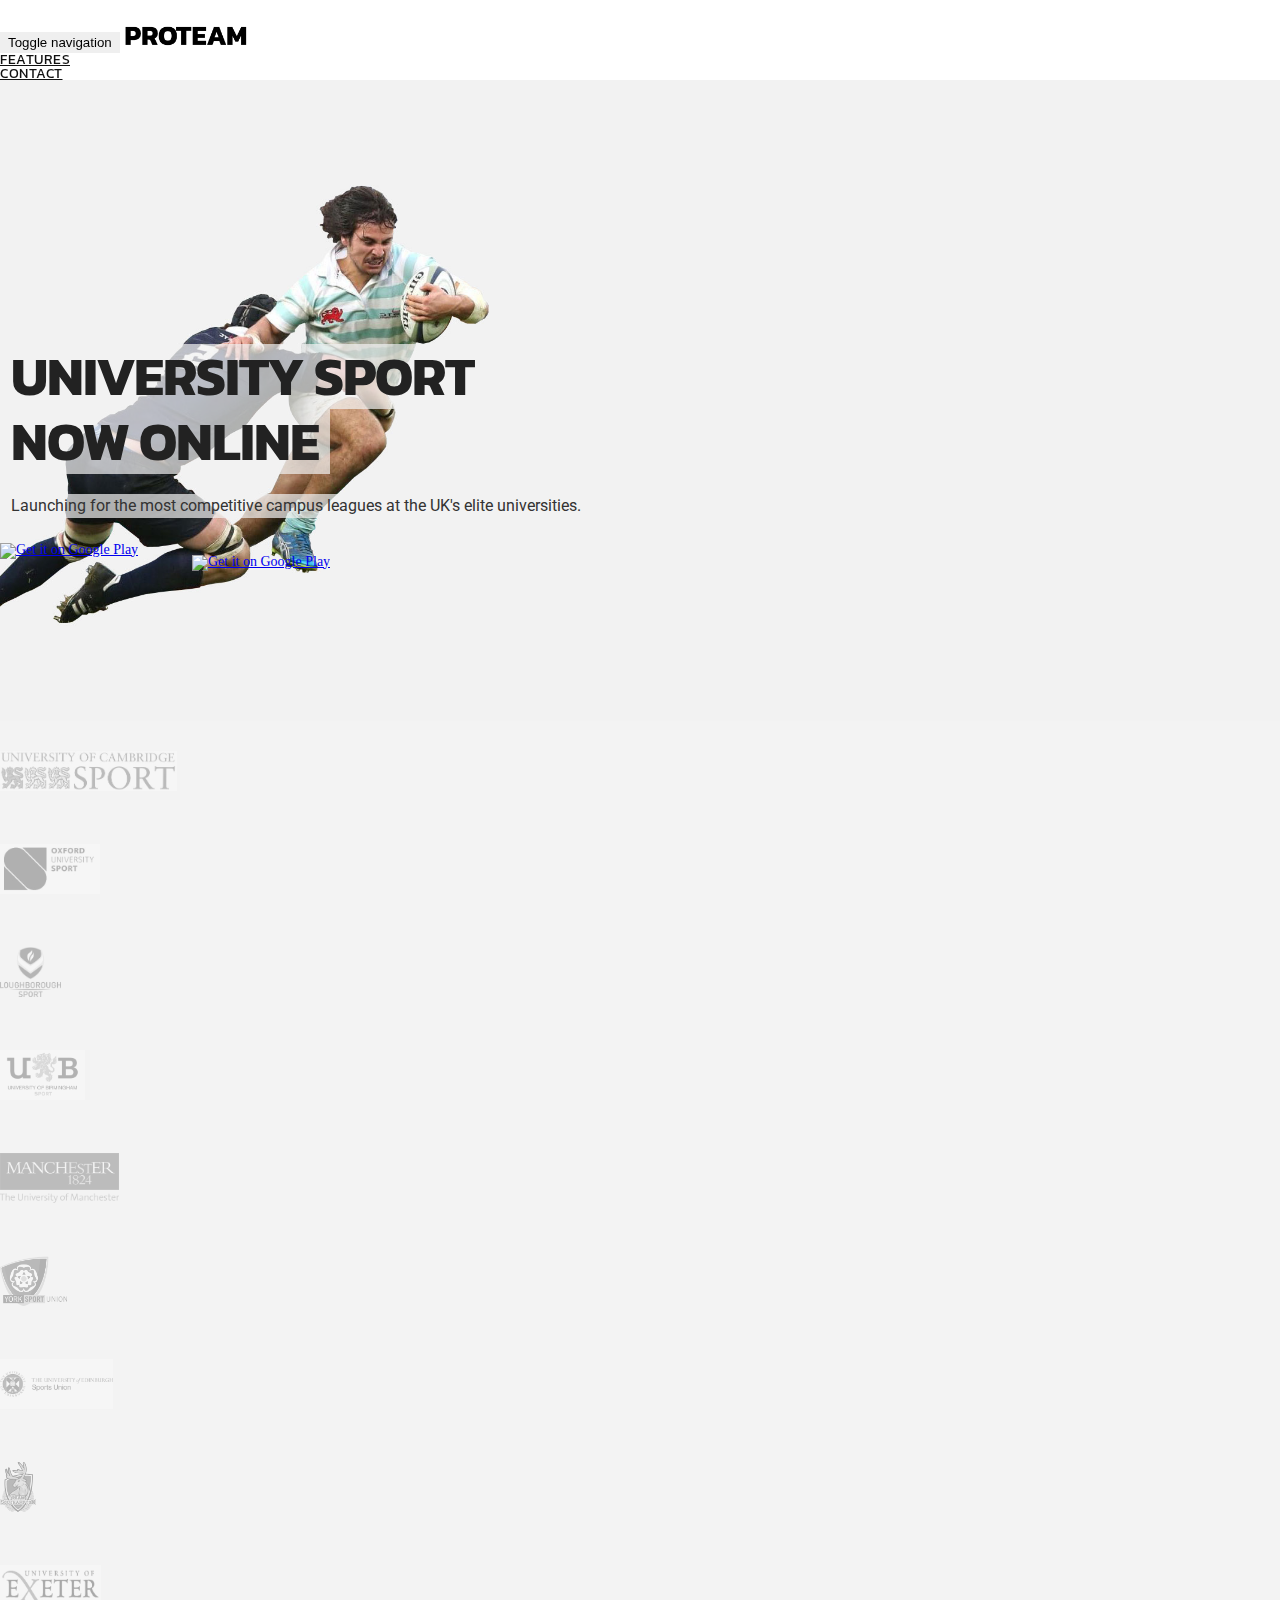
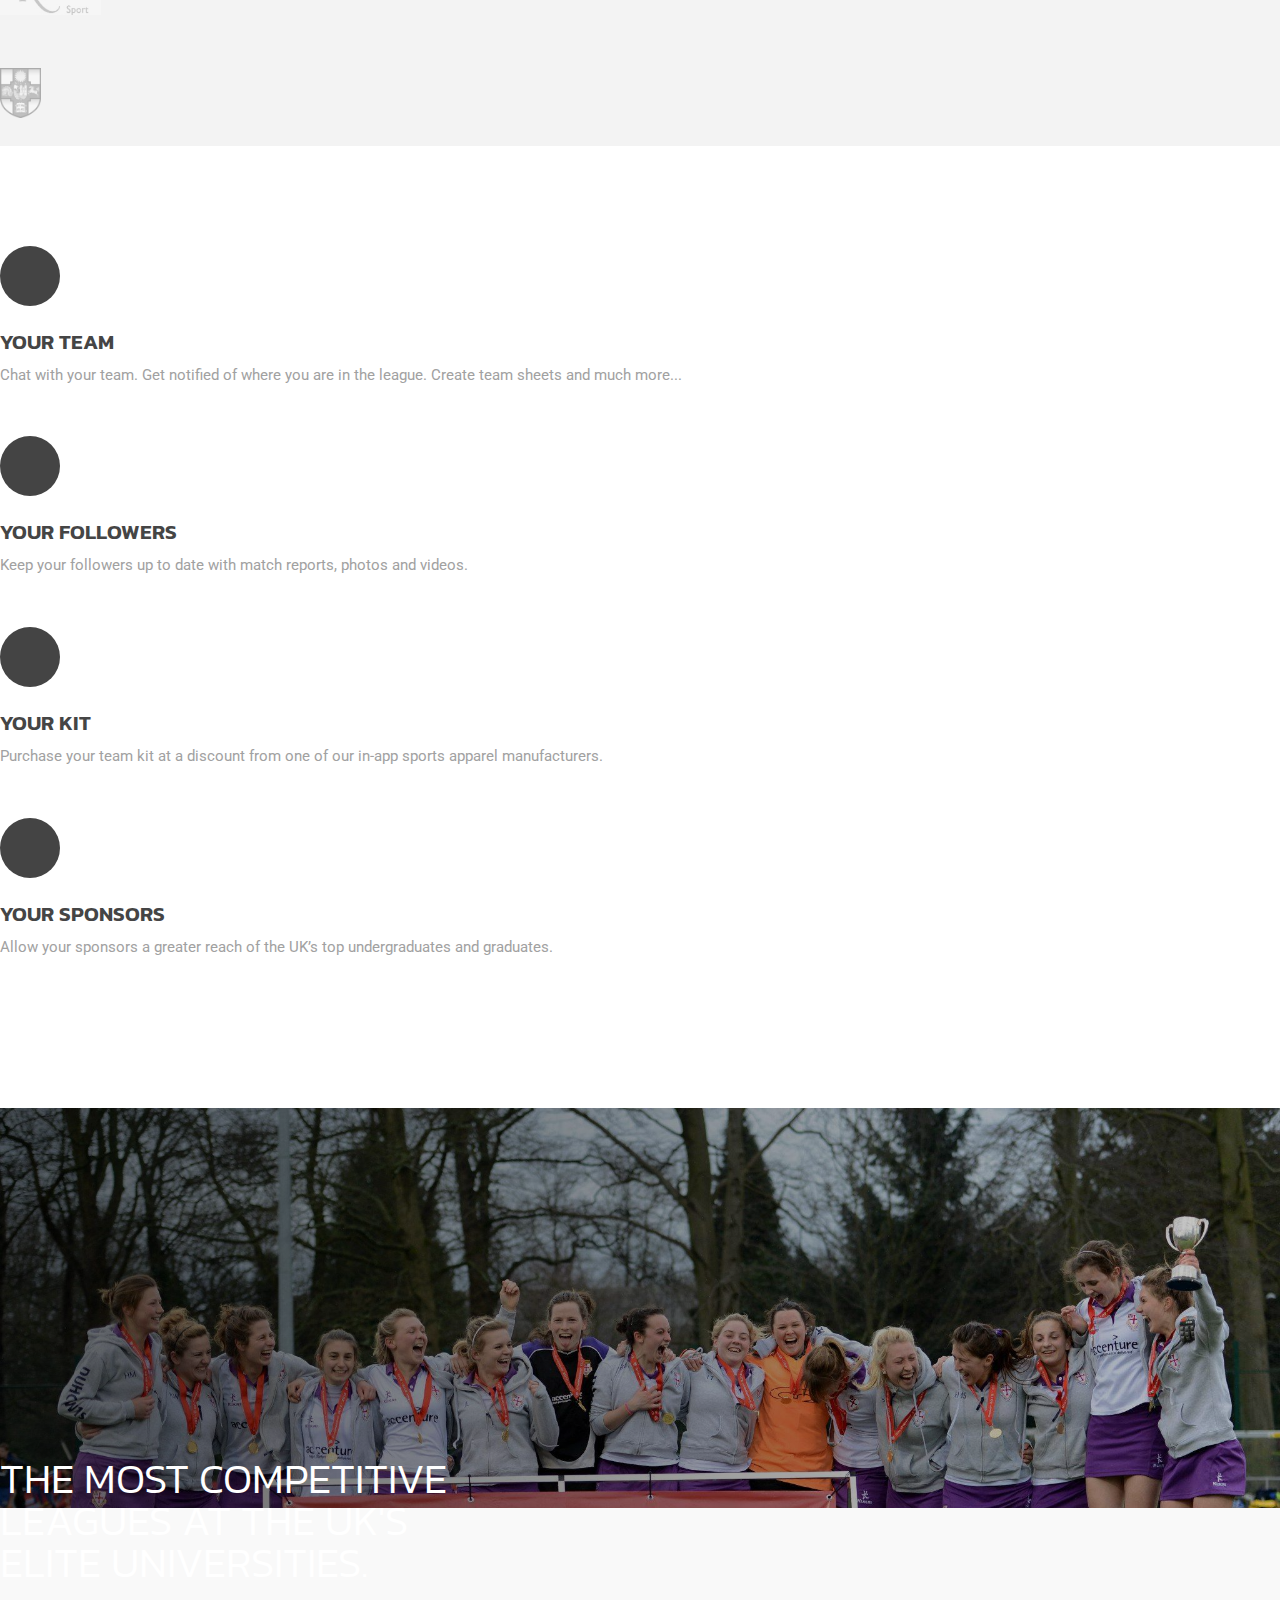
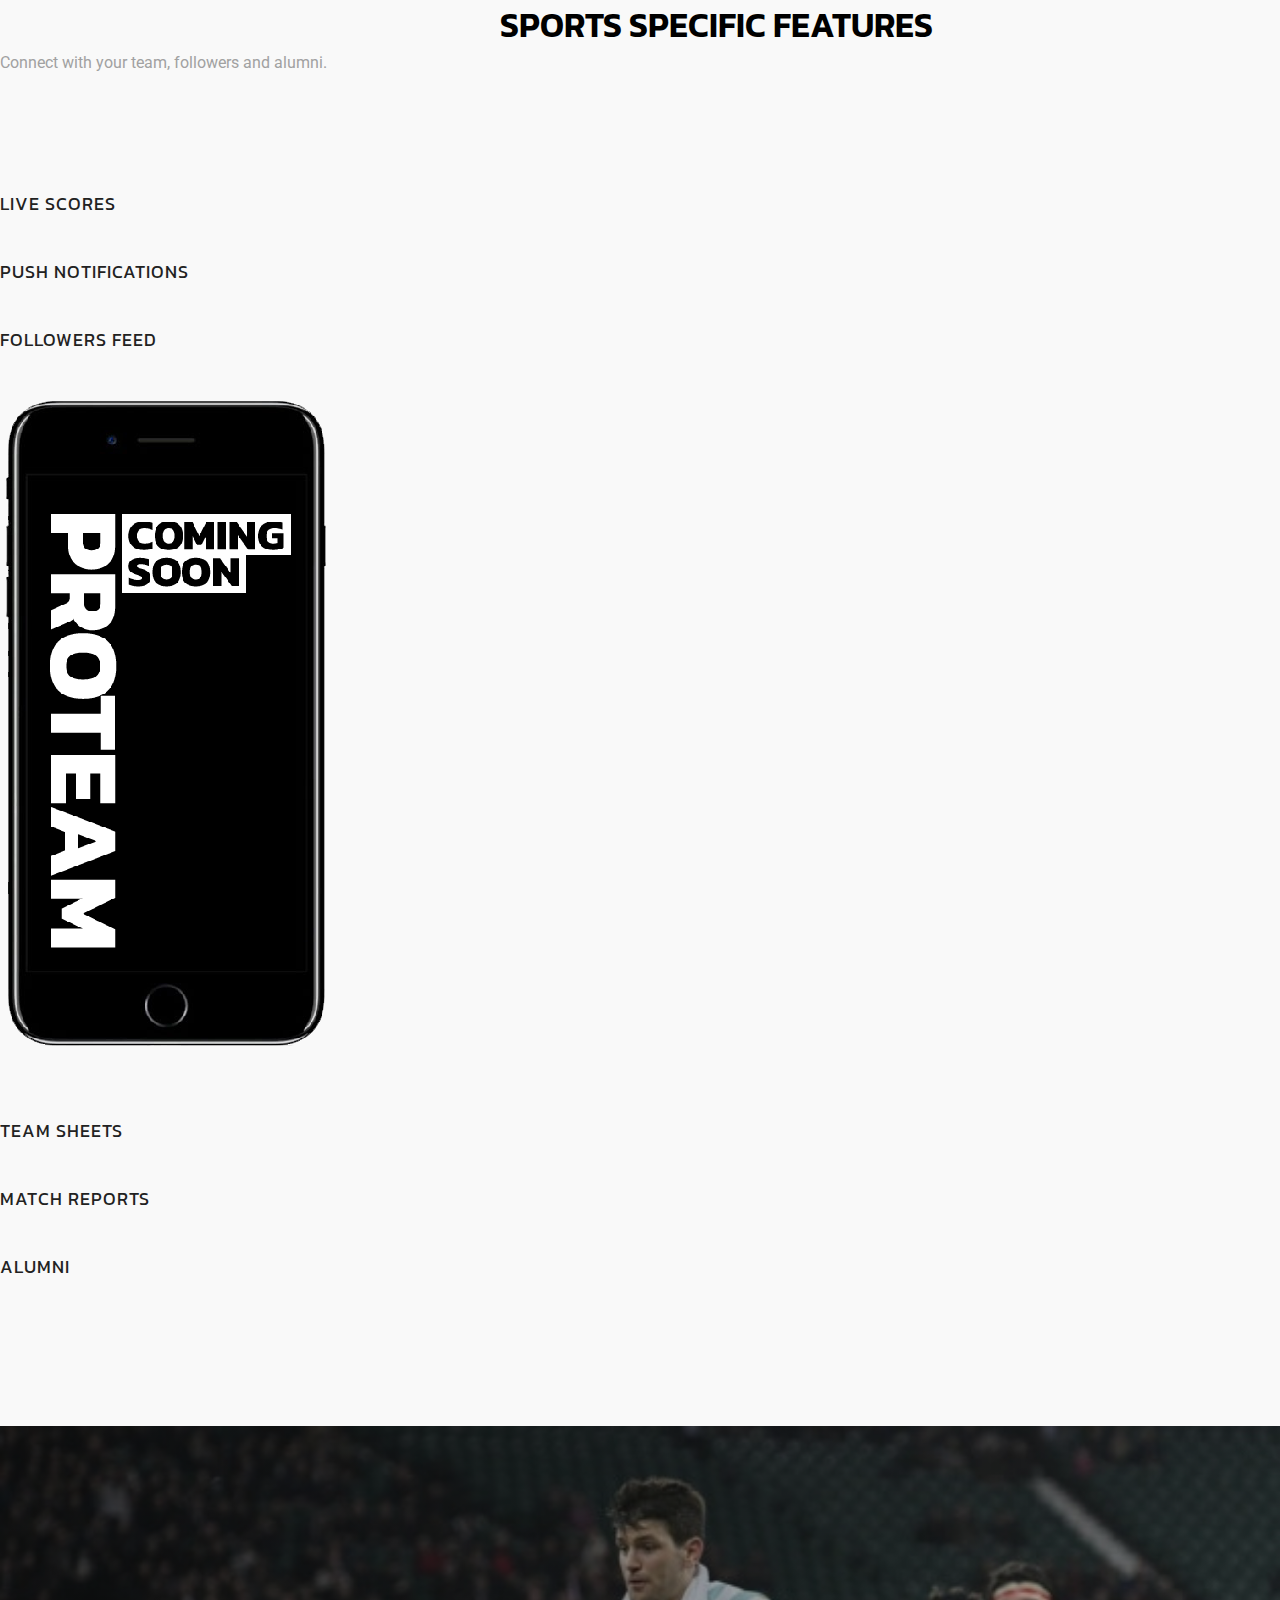
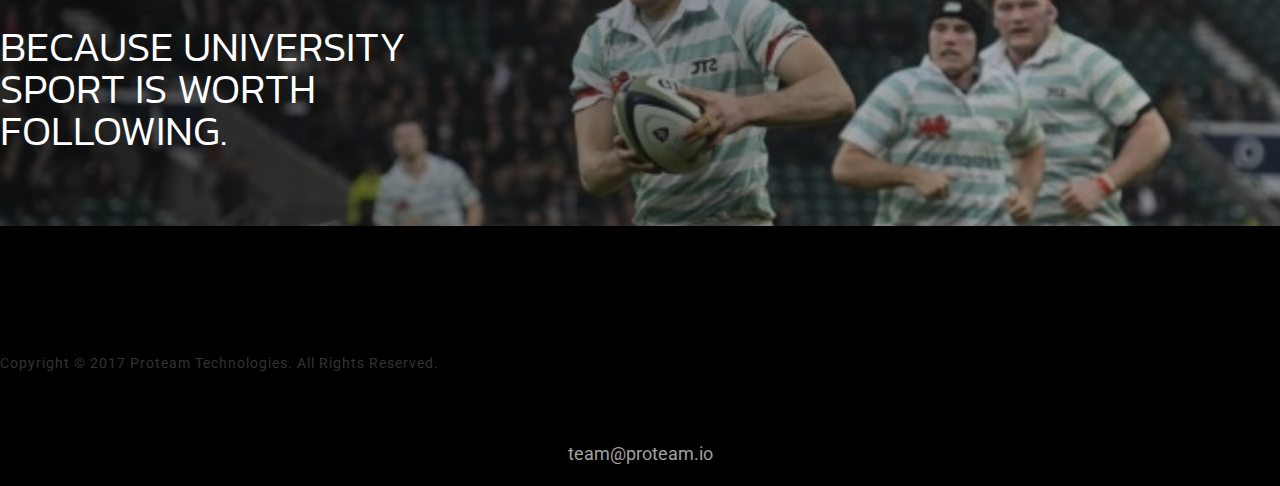
==== commit 8ede3564: "new landing page" ====
--- a/indexold.html
+++ b/indexold.html
@@ -25,7 +25,7 @@
     <link rel="stylesheet" href="assets/css/owl.theme.css">
     <link rel="stylesheet" href="assets/css/font-awesome.min.css">
     <link rel="stylesheet" href="assets/css/ionicons.min.css"> <!-- Resource style -->
-    <link href="assets/css/style.css" rel="stylesheet" type="text/css" media="all" />
+    <link href="assets/css/oldstyle.css" rel="stylesheet" type="text/css" media="all" />
     <link href="assets/css/custom.css" rel="stylesheet" type="text/css" media="all" />
     <link rel="stylesheet" href="assets/css/font-awesome.min.css">
 </head>
--- a/assets/css/oldstyle.css
+++ b/assets/css/oldstyle.css
@@ -0,0 +1,2369 @@
+/*--------------
+All Contents
+--------------*/
+
+/*-----------------
+1. Reset.css
+2. Helper Classes
+3. Home page Hero Sections
+4. Pitch Section Styling
+5. Features Section Styling
+6. Review Styling
+7. Pricing section
+8. Subscribe Section
+9. All Media Queries
+------------------*/
+
+
+/*----- 1. Reset.css -----*/
+
+/* http://meyerweb.com/eric/tools/css/reset/
+   v2.0 | 20110126
+   License: none (public domain)
+*/
+
+html, body, div, span, applet, object, iframe,
+h1, h2, h3, h4, h5, h6, p, blockquote, pre,
+a, abbr, acronym, address, big, cite, code,
+del, dfn, em, img, ins, kbd, q, s, samp,
+small, strike, strong, sub, sup, tt, var,
+b, u, i, center,
+dl, dt, dd, ol, ul, li,
+fieldset, form, label, legend,
+table, caption, tbody, tfoot, thead, tr, th, td,
+article, aside, canvas, details, embed,
+figure, figcaption, footer, header, hgroup,
+menu, nav, output, ruby, section, summary,
+time, mark, audio, video {
+	margin: 0;
+	padding: 0;
+	border: 0;
+	font-size: 100%;
+	font: inherit;
+	vertical-align: baseline;
+}
+/* HTML5 display-role reset for older browsers */
+article, aside, details, figcaption, figure,
+footer, header, hgroup, menu, nav, section {
+	display: block;
+}
+body {
+	line-height: 1;
+}
+ol, ul {
+	list-style: none;
+}
+blockquote, q {
+	quotes: none;
+}
+blockquote:before, blockquote:after,
+q:before, q:after {
+	content: '';
+	content: none;
+}
+table {
+	border-collapse: collapse;
+	border-spacing: 0;
+}
+
+
+/* --- Common Styles ---*/
+
+h1 {
+  font-size: 16px;
+}
+
+/*----- Helper Classes -----*/
+
+html * {
+  -webkit-font-smoothing: antialiased;
+  -moz-osx-font-smoothing: grayscale;
+}
+
+
+*, *:after, *:before {
+  -webkit-box-sizing: border-box;
+  -moz-box-sizing: border-box;
+  box-sizing: border-box;
+}
+/*
+::-webkit-scrollbar {
+	display: none;
+}
+*/
+h1, h2, h3, h4, h5, h6 {
+  font-family: Kanit;
+}
+
+h1, h2{
+	text-transform: uppercase;
+}
+
+p {
+	font-family: Roboto;
+}
+
+.nopadding {
+	padding: 0;
+}
+
+.custompadding {
+	padding-left: 5px;
+	padding-right: 5px;
+}
+
+.no-margin {
+	margin-right: 0;
+	margin-left: 0;
+}
+
+
+.error-message {
+	color: #FF3333;
+	font-family: Kanit;
+	margin-top: 5px;
+}
+
+.success-message {
+	color:#009900;
+	font-family: Kanit;
+	margin-top: 5px;
+}
+
+#loading {
+   width: 100%;
+   height: 100%;
+   top: 0px;
+   left: 0px;
+   position: fixed;
+   opacity: 1;
+   background-color: #F2F2F2;
+   z-index: 9999;
+   text-align: center;
+}
+
+#loading-image {
+	display: inline;
+    top: 40%;
+    position: relative;
+  z-index: 9999;
+}
+
+.logo {
+  margin: 0 auto;
+	padding: 0px 0px;
+	z-index: 111;
+}
+
+.logo:hover, .logo:focus {
+	text-decoration: none;
+	color: #FFF;
+}
+
+
+
+/* ------ Navbar Styling Starts ----- */
+
+
+.navbar {
+	font-size: 14px;
+  font-family: Kanit;
+	font-weight: 400;
+	text-transform: uppercase;
+	padding-top: 25px;
+	letter-spacing: 1px;
+	height: 80px;
+	-webkit-transition: all 0.6s;
+	-moz-transition: all 0.6s;
+	-o-transition: all 0.6s;
+	transition: all 0.6s;
+	-webkit-backface-visibility: hidden;
+}
+
+.navbar-default {
+  transition: all 0.6s ease;
+	border-color: transparent;
+  background-color: transparent;
+}
+
+.navbar-default .navbar-toggle {
+  border-radius: 0px;
+  border-color: transparent;
+}
+
+.navbar-default .navbar-toggle:hover {
+  background-color: transparent;
+}
+
+.navbar-default .navbar-toggle:focus {
+  background-color: transparent;
+}
+
+.navbar-default .navbar-toggle .icon-bar {
+  background-color: #111111;
+}
+
+.navbar-default .navbar-brand .navbar-toggle .collapsed {
+    padding: 4px 6px;
+    font-size: 14px;
+    color: #111111;
+  }
+
+.navbar-default .navbar-brand {
+	color: #111111;
+	-webkit-transition: 200ms;
+	-moz-transition: 200ms;
+	-o-transition: 200ms;
+	transition: 200ms;
+}
+
+.navbar-default .navbar-brand:hover {
+  transition: 1s;
+}
+
+.navbar-default .navbar-nav > li > a {
+  color: #111111;
+	letter-spacing: 0.5px;
+	border-bottom: 4px solid transparent;
+}
+
+.navbar-default .navbar-nav > li > a:hover {
+	border-bottom: 4px solid black;
+}
+
+.navbar-default .navbar-nav > .active > a {
+  background: transparent;
+  color: #222222;
+  }
+
+
+.navbar-default .navbar-nav > .active > a:hover {
+    background: transparent;
+    color: #333333;
+}
+
+.navbar-default .navbar-nav > .active > a:focus {
+	background: transparent;
+  color: #111111;
+}
+
+.navbar-default .navbar-collapse {
+	border-color: transparent;
+  background-color: transparent;
+}
+
+.navbar-default .navbar-nav .open .dropdown-toggle {
+  color: #111111;
+}
+
+.navbar-default .nav-white > li > a {
+	color: #FFFFFF;
+}
+
+.navbar-default .nav-white > li > a:hover {
+	color: #999999;
+}
+
+.navbar-default .navbar-brand.nav-white {
+	padding-top: 15px;
+	color: #FFFFFF;
+	font-size: 21px;
+	letter-spacing: 1px;
+	-webkit-transition: 200ms;
+	-moz-transition: 200ms;
+	-o-transition: 200ms;
+	transition: 200ms;
+}
+
+/*---------- Media Queries ---------*/
+
+@media only screen and (max-width: 767px) {
+
+	.hero-section {
+		background-position: -150px 30px !important;
+	}
+
+
+.navbar-default .navbar-nav > li > a:hover {
+	border-bottom: 4px solid transparent;
+}
+
+	.navbar {
+		padding-top: 5px;
+		height: 60px;
+	}
+
+  .navbar-default {
+    border: 0px;
+    background-color: transparent;
+  }
+
+	nav.past-main .navbar-collapse {
+	  background-color: #fff;
+		transition: 0.6s;
+	}
+
+	.navbar-default .navbar-collapse {
+		text-align: center;
+		border-color: transparent;
+	  background-color: #f1f1f1;
+	}
+
+  .navbar-default .navbar-collapse {
+    border: 0;
+    border-color: transparent;
+  }
+
+  .navbar-default .navbar-nav > li> a {
+    color: #222222;
+		margin-top: 10px;
+  }
+
+	.navbar-default .navbar-nav > li> a:hover {
+		color: #222222;
+	}
+
+  .navbar-default .navbar-brand {
+    color: #FFFFFF;
+		padding: 16px 15px !important;
+  }
+
+	.navbar-default .navbar-brand.nav-white {
+		color: #FFFFFF;
+	}
+
+  .navbar-default .navbar-toggle .icon-bar {
+    background-color: #111111;
+  }
+}
+
+@media only screen and (min-width: 240px) {
+
+
+.navbar.past-main {
+	font-size: 14px;
+	padding-top: 5px;
+	height: 60px;
+	background-color: rgba(255, 255, 255, 0.99);
+	-webkit-transition: all 0.6s;
+	-moz-transition: all 0.6s;
+	-o-transition: all 0.6s;
+	transition: all 0.6s;
+	border-color: rgb(229, 229, 229);
+}
+
+.navbar-default.past-main .navbar-brand {
+	color: #111111;
+}
+
+.navbar-default.past-main .navbar-toggle .icon-bar {
+	background-color: #111111;
+}
+
+.navbar-default.past-main .navbar-nav > li > a {
+  color: #222222;
+  -webkit-transition: color 0.5s;
+  transition: color 0.5s;
+}
+
+.navbar-default.past-main .navbar-nav > li > a:hover {
+  color: #111111;
+}
+
+.navbar-default.past-main .navbar-nav > .active > a {
+  background: transparent;
+  color: #5924EC;
+  }
+
+
+.navbar-default.past-main .navbar-nav > .active > a:hover {
+    background: transparent;
+    color: #222222;
+}
+
+.navbar-default.past-main .navbar-nav > .active > a:focus {
+	background: transparent;
+  color: #222222;
+}
+
+}
+
+.navbar-default .nav-white .navbar-toggle .icon-bar {
+	background-color: #FFFFFF;
+}
+
+.navbar-default.past-main .nav-white .navbar-toggle .icon-bar {
+	background-color: #111111;
+}
+
+/* ------------------------------------------------------
+-------------- Main Section Styling Starts --------------
+--------------------------------------------------------*/
+
+
+#main {
+  height: 100%;
+}
+
+
+/* ----- Hero Section Styling Starts ----- */
+
+.hero-section {
+	height: 100%;
+	background: #FFFFFF;
+	padding: 150px 0 0 0;
+	background-image: image("assets/images/tackle.jpg");
+}
+
+.hero-content {
+	padding: 100px 0 100px 0;
+	overflow: hidden;
+}
+
+.hero-content h1 {
+	font-size: 34px;
+	font-weight: 400;
+	color: #262626;
+	line-height: 1.2;
+	letter-spacing: -1px;
+	margin: 0 0 20px 0;
+}
+
+.hero-content p {
+	font-family: Kanit;
+	font-size: 14px;
+	color: #A1A1A1;
+	font-weight: 400;
+	line-height: 1.5;
+	margin: 0 0 25px 0;
+}
+
+
+.btn-action {
+ font-family: Roboto;
+ background-color: #3333CC;
+ border: 1px solid #3333CC;
+ border-radius: 0;
+ color: #FFFFFF;
+ font-size: 13px;
+ font-weight: 400;
+ letter-spacing: 2px;
+ line-height: 1;
+ padding: 10px 21px;
+ text-transform: uppercase;
+ outline: none;
+ -webkit-transition: 200ms;
+ -moz-transition: 200ms;
+ -o-transition: 200ms;
+ transition: 200ms;
+}
+
+.btn-action:hover, .btn-action:focus,
+.btn-action:active, .btn-action:active:focus {
+ background: transparent;
+ outline: none;
+ color: #3333CC;
+ background: transparent;
+ border-color: #3333CC;
+}
+
+
+.product .btn-action {
+ background-color: transparent;
+ border: 1px solid #82714a;
+ color: #82714a;
+}
+
+.product .btn-action:hover, .product  .btn-action:focus {
+ background: #92714A;
+ color: #FFFFFF;
+ border-color: #82714A;
+}
+
+
+/* ----------- App Home ---------*/
+
+.software .hero-section {
+	padding: 100px 0 0 0;
+	background: #F9F9F9;
+}
+
+.software .hero-content h1 {
+	font-size: 34px;
+	font-weight: 600;
+	color: #444444;
+	margin: 0 0 20px 0;
+}
+
+
+.software .btn-action {
+font-family: Arial;
+ background-color: #3f51b5;
+ border: 1px solid #3f51b5;
+ border-radius: 50px;
+ color: #FFFFFF;
+ font-size: 13px;
+ font-weight: 600;
+ letter-spacing: 2px;
+ line-height: 1;
+ padding: 12px 24px;
+ text-transform: uppercase;
+ outline: none;
+ -webkit-transition: 200ms;
+ -moz-transition: 200ms;
+ -o-transition: 200ms;
+ transition: 200ms;
+}
+
+.software .btn-action:hover, .software .btn-action:focus,
+.software .btn-action:active, .software .btn-action:active:focus {
+ background: transparent;
+ outline: none;
+ color: #3f51b5;
+ background: transparent;
+ border-color: #3f51b5;
+}
+
+.software .hero-section img {
+	margin: 0 auto;
+}
+
+
+
+/*---------------- Form Home Styling ------------------- */
+
+.form .hero-section {
+	background: #F2F2F2;
+	background-size: cover;
+	padding: 150px 0 0 0;
+  background-image: url("../images/tackle.jpg");
+	background-size: 500px;
+	background-repeat: no-repeat;
+	background-position: left;
+}
+
+.form .hero-content {
+	padding: 50px 0 50px 0;
+	overflow: hidden;
+}
+
+.form img {
+	margin: 0 auto;
+}
+
+
+.form .hero-content h1 {
+	font-size: 34px;
+	font-weight: 700;
+	color: #222222;
+	line-height: 1.2;
+	letter-spacing: -1px;
+	margin: 0 0 20px 0;
+}
+
+.form .hero-content p {
+	font-family: Roboto;
+	font-size: 16px;
+	color: #333;
+	font-weight: 400;
+	line-height: 1.5;
+	margin: 0 0 25px 0;
+}
+
+.form .sub-form {
+	padding: 30px 0 0 0;
+	text-align: left;
+}
+
+
+.form .subscribe-form .submit-button {
+  font-size: 0.9em;
+  height: 40px;
+  border: 2px solid;
+  border-radius: 0 5px 5px 0;
+  margin: 0;
+  padding: 0 25px 0 25px;
+	border-color: #FFFFFF;
+  background-color: #3333CC;
+  color: #FFFFFF;
+	box-shadow: 0 0 1px transparent;
+  outline: none;
+	-webkit-transition: 500ms;
+	-moz-transition: 500ms;
+	transition: 500ms;
+}
+
+.form .subscribe-form .submit-button:hover {
+  border-color: #3333CC;
+  -webkit-transition: 500ms;
+	-moz-transition: 500ms;
+  transition: 500ms;
+}
+
+.form .btn-action {
+	background: #3333CC;
+	border-color: #3333CC;
+	color: #FFFFFF;
+}
+
+.form .btn-action:hover {
+	background: transparent;
+	border-color: #3333CC;
+	color: #3333CC;
+}
+
+
+/*-----------------------------------------------------
+-------------- Image Bg Styling Starts ----------------
+------------------------------------------------------*/
+
+
+/*.image-bg .hero-section {
+	background: linear-gradient(to right, rgba(0, 0, 0, 0.5), rgba(0, 0, 0, 0.2)), url(../images/image-bg.jpg) no-repeat center center;
+	background-size: cover;
+	padding: 150px 0 100px 0;
+}*/
+
+.image-bg .hero-content h1 {
+	font-weight: 600;
+	color: #FFFFFF;
+}
+
+.image-bg .hero-content p {
+	color: #FFFFFF;
+}
+
+
+/* ------------ Signup Hero Section ------------ */
+
+.signup .hero-section {
+	background: linear-gradient(to right, rgba(0, 0, 0, 0.9), rgba(0, 0, 0, 0.7)), url(../images/app_bg.jpg) no-repeat center center;
+	background-size: cover;
+	padding: 150px 0 100px 0;
+}
+
+.signup .hero-content {
+	padding: 50px 0 100px 0;
+}
+
+.signup .hero-content h1 {
+	font-size: 34px;
+	font-weight: 600;
+	color: #FFFFFF;
+	line-height: 1.2;
+	letter-spacing: 0;
+}
+
+.signup .hero-content p {
+	color: #FFFFFF;
+}
+
+.signup-form {
+	padding: 25px 25px 30px 25px;
+	background: #3333CC;
+	-moz-border-radius: 0 0 4px 4px; -webkit-border-radius: 0 0 4px 4px; border-radius: 0 0 4px 4px;
+	text-align: left;
+}
+
+.signup-form h1 {
+	font-weight: 600;
+	font-size: 24px;
+	color: #FFFFFF;
+	letter-spacing: 0;
+	line-height: 1.4;
+	text-transform: capitalize;
+	text-align: center;
+	margin: 20px 0 30px 0;
+}
+
+.signup-form form textarea {
+	height: 100px;
+}
+
+.signup-form form .input-error {
+	border-color: #19b9e7;
+}
+
+.signup-form p {
+	font-family: Kanit;
+	font-size: 12px;
+	color: #DDDDDD;
+	margin: 25px 0 10px 0;
+}
+
+.form-group {
+	margin-bottom: 20px;
+}
+
+
+.signup .btn-action.btn-round {
+	background: #3333CC;
+	border-color: #3333CC;
+	color: #FFFFFF;
+	font-size: 15px;
+	padding: 12px 24px;
+	font-weight: 600;
+	text-transform: capitalize;
+	border: 2px solid #3333CC;
+	border-radius: 30px;
+}
+
+.signup .btn-action.btn-round:hover, .signup .btn-action.btn-round:focus {
+	background: transparent;
+	color: #3333CC;
+	border-color: #3333CC;
+}
+
+.signup .btn-action {
+	background: #3333CC;
+	border-color: #3333CC;
+	color: #FFFFFF;
+}
+
+.signup .btn-action:hover {
+	background: transparent;
+	border-color: #3333CC;
+	color: #3333CC;
+}
+
+
+input[type="text"],
+textarea,
+textarea.form-control {
+	height: 45px;
+    margin: 0;
+    padding: 0 20px;
+    vertical-align: middle;
+    background: #F8F8F8;
+    border: 1px solid #DDDDDD;
+    font-family: 'Roboto', sans-serif;
+    font-size: 16px;
+    font-weight: 300;
+    line-height: 50px;
+    color: #888888;
+    -moz-border-radius: 0; -webkit-border-radius: 0; border-radius: 0;
+    -moz-box-shadow: none; -webkit-box-shadow: none; box-shadow: none;
+    -o-transition: all .3s; -moz-transition: all .3s; -webkit-transition: all .3s; -ms-transition: all .3s; transition: all .3s;
+}
+
+textarea,
+textarea.form-control {
+	padding-top: 10px;
+	padding-bottom: 10px;
+	line-height: 30px;
+}
+
+input[type="text"]:focus,
+textarea:focus,
+textarea.form-control:focus {
+	outline: 0;
+	background: #FFFFFF;
+    border: 1px solid #111;
+    -moz-box-shadow: none; -webkit-box-shadow: none; box-shadow: none;
+}
+
+input[type="text"]:-moz-placeholder, textarea:-moz-placeholder, textarea.form-control:-moz-placeholder { color: #888; }
+input[type="text"]:-ms-input-placeholder, textarea:-ms-input-placeholder, textarea.form-control:-ms-input-placeholder { color: #888; }
+input[type="text"]::-webkit-input-placeholder, textarea::-webkit-input-placeholder, textarea.form-control::-webkit-input-placeholder { color: #888; }
+
+
+
+.signup-form button.btn {
+	height: 45px;
+    margin: 0;
+    padding: 0 20px;
+    vertical-align: middle;
+    background: #111111;
+    border: 0;
+    font-family: 'Roboto', sans-serif;
+    font-size: 16px;
+    font-weight: 400;
+    line-height: 45px;
+    color: #FFFFFF;
+		text-transform: uppercase;
+    -moz-border-radius: 4px; -webkit-border-radius: 4px; border-radius: 4px;
+    text-shadow: none;
+    -moz-box-shadow: none; -webkit-box-shadow: none; box-shadow: none;
+    -o-transition: all .3s; -moz-transition: all .3s; -webkit-transition: all .3s; -ms-transition: all .3s; transition: all .3s;
+}
+
+.signup-form button.btn:hover {
+	 opacity: 0.6; color: #FFFFFF;
+ }
+
+.signup-form button.btn:active {
+	 outline: 0;
+	 opacity: 0.6;
+	 color: #FFFFFF;
+	 -moz-box-shadow: none;
+	 -webkit-box-shadow: none;
+	 box-shadow: none;
+ }
+
+.signup-form button.btn:focus {
+	outline: 0;
+	opacity: 0.6;
+	background: #19b9e7;
+	color: #fff;
+}
+
+.signup-form button.btn:active:focus, button.btn.active:focus {
+	outline: 0;
+	opacity: 0.6;
+	background: #19b9e7;
+	color: #fff;
+}
+
+@media only screen and (max-width: 991px) {
+	.signup-form {
+		max-width: 500px;
+		margin: 0 auto;
+	}
+}
+
+
+/*-------------------------------------------------------
+---------------- Slider Section Styling -----------------
+--------------------------------------------------------*/
+
+.slider-pro .sp-slide {
+	background: #222222;
+}
+
+.slider-pro h2.sp-layer {
+	font-size: 44px !important;
+	color: #111111;
+	font-weight: bold;
+	letter-spacing: -1px;
+	line-height: 1.3;
+	text-align: left;
+}
+
+.slider-pro p.sp-layer {
+	font-size: 16px;
+	color: #A1A1A1;
+	line-height: 1.4;
+}
+
+.slider-pro a {
+	text-decoration: none;
+	color: #444444;
+	-webkit-transition: 0.5s !important;
+	-moz-transition: 0.5s !important;
+	transition: 0.5s !important;
+}
+
+.slider-pro .link-color {
+	text-decoration: none;
+	color: #111;
+	-webkit-transition: 0.5s !important;
+	-moz-transition: 0.5s !important;
+	transition: 0.5s !important;
+}
+
+.slider-pro a:hover {
+	color: #999999;
+}
+
+
+
+@media only screen and (max-width: 768px) {
+
+	.slider-pro h2.sp-layer {
+		font-size: 34px !important;
+
+	}
+}
+
+
+/* -----------------------------------------------------
+--------------- App Home Styling starts ----------------
+--------------------------------------------------------*/
+
+
+.app .hero-section {
+	padding: 50px 0 0 0;
+}
+
+.app .hero-content {
+	padding: 100px 0 0 0;
+}
+
+.app img {
+	margin: 0 auto;
+}
+
+.app-info h1 {
+  font-size: 34px;
+  font-weight: 600;
+  color: #404040;
+  margin-top: 30px !important;
+}
+
+.app-info h4 {
+  font-family: Roboto;
+  font-size: 16px;
+  font-weight: 300;
+  color:  #3C4B5D;
+	line-height: 1.4;
+  margin-top: 20px;
+}
+
+.app-info i {
+	margin-top: 15px;
+	display: inline-block;
+}
+
+.app-info span {
+  font-family: Kanit;
+  font-size: 12px;
+  font-weight: 400;
+  color: #222222;
+}
+
+.app-info .ion {
+  font-size: 1em;
+  color: #ff8000;
+}
+
+.download-buttons {
+  margin-top: 25px;
+  margin-bottom: 25px;
+}
+
+.download-buttons img {
+	margin-left: 5px;
+	margin-right: 5px;
+}
+
+
+.app .btn-action {
+	margin-left: 0px;
+	margin-bottom: 30px;
+	font-family: Kanit;
+	font-size: 20px;
+	font-weight: bold;
+	letter-spacing: 0.5px;
+	color: #FFFFFF;
+	border: none;
+	/*background: #3333CC;
+	border-color: #3333CC;*/
+	background-color: rgba(0,0,0,0.7);
+}
+
+.app .btn-action:hover {
+	color: #FFFFFF;
+	background-color: rgba(0,0,0,1);
+}
+
+
+
+/*----------------------------------------------------
+-------------- Split Home Coming Soon ----------------
+-----------------------------------------------------*/
+
+
+.cs-main .left-section {
+		background-color: #F2F2F2;
+		position: absolute;
+    left: 0;
+		right: 0;
+		top: 0;
+		bottom: 0;
+    width: 50%;
+		height: 100%;
+		overflow: hidden;
+    z-index: 1;
+}
+
+.cs-main .right-section {
+    position: absolute;
+    right: 0;
+    top: 0;
+    bottom: 0;
+		padding: 0 20px 0 20px;
+		width: 50%;
+		height: 100%;
+    background: #FFFFFF;
+    z-index: 99;
+    overflow: hidden;
+    overflow-y: auto;
+}
+
+.cs-main .hero-section {
+	padding: 120px 0 0 0;
+	background: #FFFFFF !important;
+}
+
+.cs-main .hero-content {
+	padding: 50px 0 0 0;
+}
+
+.cs-main .app-info h1 {
+	font-weight: 600;
+	font-size: 42px;
+}
+
+.cs-main .left-section {
+	background: linear-gradient(rgba(0, 0, 0, 0), rgba(0, 0, 0, 0)), url(../images/split-bg.jpg) no-repeat center center;
+	background-size: cover;
+}
+
+
+@media only screen and (max-width : 801px) {
+
+	 .cs-main .right-section{
+			position: relative;
+			width: 100%;
+	}
+
+	.cs-main .hero-section {
+		padding: 50px 0 0 0;
+	}
+
+
+	 .cs-main .left-section{
+			position: relative;
+			width: 100%;
+			min-height: 100vh;
+	}
+
+}
+
+
+
+/*-------------------------------------------------
+----------- About Section Styling Starts ----------
+--------------------------------------------------*/
+
+.about {
+	padding: 100px 0 100px 0;
+	background: #F1F1F1;
+}
+
+.about-content {
+	max-width: 800px;
+	margin: 0 auto;
+}
+
+.about-content h2 {
+	font-family: 'Kanit';
+	font-size: 24px;
+	line-height: 1.2;
+	color: #111111;
+}
+
+.about-content h3 {
+	font-family: 'Kanit';
+	font-size: 21px;
+	font-weight: bold;
+	line-height: 1;
+	letter-spacing: 1px;
+	text-transform: capitalize;
+	color: #111111;
+	margin: 50px 0 0 0;
+}
+
+
+
+/* ----- Client Sectiion Styling ----- */
+
+.client-section {
+	background-color: #F3F3F3;
+	padding: 5px 0 0 0;
+}
+
+.clients .single {
+	padding: 25px 0 25px 0;
+}
+
+.clients .single img {
+	-webkit-filter: grayscale(100%);
+    filter: grayscale(100%);
+		opacity: 0.3;
+}
+
+
+/*----------------------------------------------------
+----------- Pitch Section Styling Starts ----------
+-----------------------------------------------------*/
+
+
+.pitch {
+	padding: 100px 0 100px 0;
+	background: #FFFFFF;
+}
+
+.pitch-intro {
+	max-width: 600px;
+	margin: 0 auto;
+	padding: 0 0 100px 0;
+}
+
+.pitch-intro h1 {
+	font-size: 34px;
+	font-weight: 600;
+	line-height: 1.2;
+	letter-spacing: -1px;
+	color: #454545;
+	margin: 0 0 30px 0;
+}
+
+
+.pitch-intro p {
+	font-family: 'Kanit';
+	font-size: 14px;
+	line-height: 1.5;
+	color: #A1A1A1;
+	letter-spacing: 0;
+}
+
+.pitch-icon {
+	margin: 0 0 10px 0;
+	background: #3333CC;
+	background: #444;
+	width: 60px;
+	height: 60px;
+	display: inline-block;
+	border-radius: 50%;
+}
+
+.pitch-icon i {
+	font-size: 34px;
+	color: #FFFFFF;
+	position: absolute;
+	left: 0;
+	right: 0;
+	top: 13px;
+}
+
+.pitch-content {
+	padding: 10px 0 50px 0;
+}
+
+.pitch-content h1 {
+	font-size: 21px;
+	font-weight: 600;
+	line-height: 1.2;
+	letter-spacing: 0;
+	text-transform: uppercase;
+	color: #454545;
+	margin: 0 0 10px 0;
+}
+
+.pitch-content p {
+	font-family: 'Roboto';
+	font-size: 15px;
+	line-height: 1.5;
+	color: #A1A1A1;
+	letter-spacing: 0;
+}
+
+
+/*----------------------------------------------------
+----------- Features Icon Styling Starts -------------
+-----------------------------------------------------*/
+
+.icon-features {
+	padding: 100px 0 50px 0;
+}
+
+.icon-features-intro {
+	padding: 0 0 50px 0;
+}
+
+.icon-features-intro h1 {
+	font-size: 34px;
+	font-weight: 600;
+	letter-spacing: -1px;
+	margin: 0 0 10px 0;
+	text-align: center;
+}
+
+.icon-features-intro p {
+	font-size: 16px;
+	color: #A1A1A1;
+	text-align: center;
+	margin: 0 0 30px 0;
+}
+
+.f-single {
+	position: relative;
+	padding: 10px 0 80px 0;
+}
+
+.f-icon i {
+	font-size: 54px;
+	font-weight: bold;
+	position: absolute;
+	left: 0;
+}
+
+.f-content {
+	padding-left: 80px;
+}
+
+.f-content h2 {
+	font-size: 21px;
+	font-weight: 400;
+	margin: 0 0 10px 0;
+}
+
+.f-content p {
+	font-family: 'Roboto';
+	font-size: 14px;
+	font-weight: 300;
+	color: #4D4D4D;
+	line-height: 1.5;
+	text-align: left;
+}
+
+
+/*----------------------------------------------------
+----------- Features Section Styling Starts ----------
+-----------------------------------------------------*/
+
+
+.features {
+	padding: 25px 0 25px 0;
+}
+
+.features-inner {
+	width: 100%;
+}
+
+.features .features-list {
+	padding: 20px 0 0 0;
+	text-align: center;
+}
+
+.features .features-list h1 {
+	font-size: 26px;
+	font-weight: 400;
+	line-height: 1;
+	color: #222222;
+	margin: 0 0 30px 0;
+}
+
+.features .features-list ul {
+	list-style-type: circle;
+	padding-left: 20px;
+	text-align: center;
+}
+
+
+.features .features-list ul li {
+	display: block;
+	margin: 0 0 15px 0;
+	font-family: 'Kanit';
+	font-size: 16px;
+	line-height: 1.2;
+	color: #A1A1A1;
+}
+
+/* ----- App Features List ----- */
+
+.software .features {
+	padding: 100px 0 100px 0;
+}
+
+.software .features .features-list h1 {
+	font-size: 26px;
+	font-weight: 600;
+	letter-spacing: -1px;
+	line-height: 1.2;
+	color: #222222;
+	margin: 20px 0 20px 0;
+}
+
+.software .features-list p {
+	margin: 0 0 25px 0;
+	font-family: 'Kanit';
+	font-size: 18px;
+	line-height: 1.2;
+	color: #A1A1A1;
+}
+
+.software .features .features-list ul {
+	list-style-type: disc;
+	padding-left: 20px;
+}
+
+
+.software .features .features-list ul li {
+	font-family: Kanit;
+	display: block;
+	font-size: 13px;
+	margin: 0 0 15px 0;
+	color: #A1A1A1;
+}
+
+
+/* --------------- Feature Sub ------------ */
+
+.product .feature-sub {
+	background: linear-gradient(to right, rgba(0, 0, 0, 0), rgba(146, 127, 84, 0.99)), url(../images/feature-bg.jpg);
+	background-repeat: no-repeat;
+	background-position: center;
+	background-size: cover;
+	padding: 150px 0 150px 0;
+}
+
+.product .sub-inner {
+	max-width: 500px;
+	float: right;
+}
+
+.feature-sub .sub-inner h1 {
+	font-family: 'Kanit';
+	font-size: 34px;
+	font-weight: 300;
+	line-height: 1;
+	color: #FFFFFF;
+	margin: 0 0 30px 0;
+}
+
+.feature-sub .sub-inner .btn-action {
+	color: #FFFFFF;
+	background: #3333CC;
+	border-color: #3333CC;
+}
+
+.feature-sub .sub-inner .btn-action:hover {
+	color: #3333CC;
+	background: transparent;
+	border-color: #3333CC;
+}
+
+.product .feature-sub .sub-inner .btn-action {
+	color: #FFFFFF;
+	background: #82714a;
+	border-color: #82714a;
+}
+
+.product .feature-sub .sub-inner .btn-action:hover {
+	color: #82714a;
+	background: transparent;
+	border-color: #82714a;
+}
+
+.feature-sub {
+	background: linear-gradient(to right, rgba(0, 0, 0, 0.6), rgba(0, 0, 0, 0.2)), url(../images/image-bg.jpg);
+	background-size: cover;
+	padding: 150px 0 150px 0;
+}
+.feature-sub.bottomleft {
+padding: 290px 0 0px 0 !important;
+}
+
+.feature-sub.feature-sub2 {
+	background: linear-gradient(to right, rgba(0, 0, 0, 0.6), rgba(0, 0, 0, 0.2)), url(../images/image-bg2.jpg);
+	background-size: cover;
+}
+
+.feature-sub.feature-sub3 {
+	background: linear-gradient(to right, rgba(0, 0, 0, 0.6), rgba(0, 0, 0, 0.2)), url(../images/brand_reps.JPG);
+	background-size: cover;
+}
+
+.sub-inner {
+	max-width: 500px;
+	float: left;
+}
+
+.sub-inner-right {
+	max-width: 500px;
+	float: right;
+}
+/* --------- App Features Sub ------- */
+
+
+.software .feature-sub,
+.software .feature-sub.feature-sub2 {
+	background: linear-gradient(to right, rgba(0, 0, 0, 0.1), rgba(0, 0, 0, 0.99)), url(../images/app_bg1.jpg);
+	background-repeat: no-repeat;
+	background-position: center;
+	background-size: cover;
+	padding: 150px 0 150px 0;
+}
+
+.software .feature-sub .sub-inner .sub-inner-right h1 {
+	font-family: 'Kanit';
+	font-size: 34px;
+	font-weight: 300;
+	line-height: 1.1;
+	color: #FFF;
+	margin: 0 0 30px 0;
+}
+
+
+/*  --------------------------------------------------
+------------- Reviews Section Styling ----------------
+-----------------------------------------------------*/
+
+.app-features {
+	background: #F9F9F9;
+	padding: 100px 0 100px 0;
+}
+
+.app-features h1 {
+	font-size: 34px;
+	font-weight: 600;
+	margin: 0 0 10px 0;
+	text-transform: uppercase;
+}
+
+.app-features p {
+	font-size: 16px;
+	font-weight: 400;
+	color: #A1A1A1;
+	line-height: 1.4;
+	margin: 10px 0 50px 0;
+}
+
+
+.app-features img {
+	 margin: 0 auto;
+}
+
+.app-features .features-left, .app-features .features-right {
+	padding: 50px 0 0 0;
+}
+
+.app-features .icon {
+	margin-top: 10px;
+	margin-bottom: 20px;
+}
+
+.app-features .icon i {
+	font-size: 42px;
+	color: #444;
+}
+
+
+.app-features .feature-single {
+	margin-left: 0;
+	margin-bottom: 50px;
+}
+
+
+.app-features .feature-single h1 {
+	font-size: 18px;
+	font-weight: 400;
+	color: #222222;
+	margin: 0 0 10px 0;
+	letter-spacing: 1px;
+}
+
+.app-features .feature-single p {
+	font-family: Kanit;
+	font-size: 14px;
+	color: #A1A1A1;
+	line-height: 1.4;
+	margin: 10px 0 0 0;
+}
+
+
+/*-------------------------------------------------------
+------------- Split Features Section Styling ------------
+--------------------------------------------------------*/
+
+.split-features {
+	background: #FFFFFF;
+	padding: 50px 0 50px 0;
+	overflow: hidden;
+}
+
+.signup .split-features {
+	background: #F2F2F2;
+}
+
+.split-image img {
+	margin: 0 auto;
+}
+
+.split-content {
+	padding: 20px;
+}
+
+.split-content h1 {
+	font-size: 34px;
+	font-weight: 600;
+	letter-spacing: -1px;
+	margin: 0 0 20px 0;
+}
+
+.split-content p {
+	font-size: 16px;
+	line-height: 1.4;
+	color: #A1A1A1;
+	letter-spacing: 0;
+}
+
+.split-content ul {
+	list-style-type: disc;
+	display: inline-block;
+	margin: 30px 0 0 0;
+}
+
+.split-content ul li {
+	font-family: Roboto;
+	font-size: 16px;
+	letter-spacing: 0;
+	margin-bottom: 15px;
+	margin-left: 15px;
+	color: #A1A1A1;
+}
+
+
+
+/*  --------------------------------------------------
+------------- Reviews Section Styling ----------------
+-----------------------------------------------------*/
+
+.review-section {
+	padding: 150px 0 150px 0;
+	text-align: center;
+	background: #F4F4F4;
+}
+
+
+.reviews {
+  width: 100%;
+}
+
+
+.review-single img {
+  width:80px;
+	height:80px;
+}
+
+.review-text h3 {
+	font-family: Roboto;
+  font-size: 16px;
+	font-weight: 300;
+	line-height: 1.5;
+  color: #000000;
+}
+
+.review-text .ion {
+	display: inline-block;
+	margin-top: 20px;
+  font-size: 14px;
+  color: #ff8000;
+}
+
+.review-text p {
+  font-family: Georgia;
+	font-style: italic;
+  font-size: 28px;
+  padding: 20px 10px 20px 10px;
+	line-height: 1.5;
+  color: #A1A1A1;
+}
+
+
+
+/*  --------------------------------------------------
+------------- Pricing Section Styling ----------------
+-----------------------------------------------------*/
+
+
+.pricing {
+	padding: 50px 0 100px 0;
+}
+
+.pricing-content {
+	padding: 60px 0 0 0;
+	text-align: center;
+}
+
+.pricing h1 {
+	font-size: 28px;
+	font-weight: 400;
+	letter-spacing: -1px;
+	line-height: 1.2;
+}
+
+.pricing h4 {
+	font-size: 14px;
+	font-weight: 400;
+	color: #A1A1A1;
+	margin: 10px 0 30px 0;
+}
+
+.pricing p {
+	font-family: 'Kanit';
+	font-size: 14px;
+	font-weight: 400;
+	color: #444444;
+	line-height: 1.4;
+}
+
+.pricing .btn-buy {
+	padding: 40px 0 20px 0;
+}
+
+.pricing .btn-buy img {
+	display: inline;
+}
+
+.pricing .price-tag h2 {
+	font-family: 'Kanit';
+	font-size: 24px;
+	font-weight: 400;
+	color: #A1A1A1;
+	margin: 0 0 20px 0;
+}
+
+
+
+/* ----- Pricing Tables Styling Starts ----- */
+
+.pricing-section {
+	width: 100%;
+	height: 100%;
+	padding-top: 100px;
+	padding-bottom: 100px;
+	background: #FFFFFF;
+}
+
+.pricing-intro {
+	padding-bottom: 30px;
+}
+
+.pricing-intro h1 {
+	font-size: 28px;
+	color: #111111;
+	font-weight: 600;
+	line-height: 1.4;
+}
+
+
+.pricing-intro p {
+	font-size: 15px;
+	color: #303030;
+	font-weight: 300;
+	line-height: 1.4;
+	letter-spacing: 1px;
+	margin-top: 10px;
+	margin-bottom: 50px;
+}
+
+.pricing-section .table-left, .pricing-section .table-right {
+	padding: 20px 20px 50px 20px;
+	margin: 0 auto;
+	margin-bottom: 30px;
+	background-color: #FFFFFF;
+	box-shadow: 0px 0px 80px 0px rgba(0,0,0,.1);
+	border: transparent;
+	max-width: 400px;
+}
+
+.table-left .icon, .table-right .icon {
+	padding: 50px 50px 40px 50px;
+}
+
+.table-left .icon img, .table-right .icon img {
+	width: 60px;
+	height: 60px;
+	margin: 0 auto;
+}
+
+.table-left .pricing-details span, .table-right .pricing-details span {
+	display: inline-block;
+	font-family: Kanit;
+	font-size: 28px;
+	font-weight: 400;
+	color: #808080;
+	margin-bottom: 20px;
+}
+
+.table-left .pricing-details h2, .table-right .pricing-details h2 {
+	font-size: 18px;
+	font-weight: 600;
+	color: #505050;
+	margin-bottom: 30px;
+}
+
+.table-left .pricing-details p, .table-right .pricing-details p {
+	font-family: Kanit;
+	font-size: 14px;
+	font-weight: 300;
+	color: #505050;
+	letter-spacing: 1px;
+	line-height: 1.4;
+}
+
+.table-left .pricing-details ul, .table-right .pricing-details ul {
+	margin-top: 30px;
+	margin-bottom: 50px;
+}
+
+
+.table-left .pricing-details li, .table-right .pricing-details li {
+	font-family: Kanit;
+	font-size: 14px;
+	font-weight: 400;
+	color: #505050;
+	line-height: 1.4;
+	margin-bottom: 10px;
+}
+
+.pricing-section .table-left:hover, .pricing-section .table-right:hover {
+	box-shadow: 0 0 20px 0 rgba(0, 0, 0, 0.1);
+	-webkit-transition: 0.3s;
+	-moz-transition: 0.3s;
+	-o-transition: 0.3s;
+	transition: 0.3s;
+}
+
+.pricing-section .table-left, .pricing-section .table-right {
+	margin-top: 20px;
+}
+
+.pricing-section .table-center {
+	margin-top: 0;
+}
+
+/* ----- Pricing Section Styling Ends ----- */
+
+
+
+/* ----- Counter Section Styling Starts -----*/
+
+.counter-section {
+ width: 100%;
+ padding-top: 50px;
+ padding-bottom: 50px;
+ background: #F1F1F1;
+}
+
+.counter-section h3  {
+	font-size: 28px;
+	font-weight: 400;
+	color: #222222;
+}
+
+.counter-icon {
+  padding: 15px;
+}
+
+.counter-icon i {
+  font-size: 48px;
+  color: #3333CC;
+}
+
+.counter-text {
+	margin-top: 10px;
+  margin-bottom: 20px;
+}
+
+.counter-text h4 {
+  font-size: 16px;
+  font-weight: 400;
+  padding: 0.5em;
+  color: #222222;
+}
+
+/* -------- Counter Section Styling Ends --------- */
+
+
+
+/* ----- CTA Section Styling Starts ----- */
+
+
+.cta-sub {
+	padding-top: 150px;
+	padding-bottom: 150px;
+	background: linear-gradient(to right, rgba(0, 0, 0, 0), rgba(0, 0, 0, 0.9)), url(../images/cta_bg.jpg) no-repeat center center;
+	background-size: cover;
+}
+
+.cta-inner {
+	max-width: 500px;
+	float: none;
+}
+
+.cta-sub .cta-inner h1 {
+	font-size: 28px;
+	color: #FFFFFF;
+	font-weight: 400;
+	line-height: 1.2;
+	margin-top: 10px;
+	margin-bottom: 0;
+}
+
+.cta-sub .cta-inner p {
+	font-family: Kanit;
+	font-size: 14px;
+	color: #FFFFFF;
+	font-weight: 300;
+	line-height: 1.4;
+	margin-top: 20px;
+	margin-bottom: 40px;
+}
+
+.subscribe-form {
+	text-align: left;
+}
+/*
+.subscribe-form .mail {
+ background-color: #F9F9F9;
+ border: none;
+ border-radius: 5px 0 0 5px;
+ border-color: #FFFFFF;
+ outline: none;
+ height: 40px;
+ padding: 0 150px 0 20px;
+ box-shadow: none;
+ -webkit-box-sizing: content-box;
+ -moz-box-sizing: content-box;
+ box-sizing: content-box;
+ transition: all .3s;
+}
+
+
+.subscribe-form input {
+  color: #222222;
+  font-family: Kanit;
+  padding: 0;
+  font-size: 0.9em;
+}
+*/
+.subscribe-form .submit-button {
+  font-size: 0.9em;
+  height: 40px;
+  border: 2px solid;
+  border-radius: 0 5px 5px 0;
+  margin: 0;
+  padding: 0 25px 0 25px;
+	border-color: #FFFFFF;
+  background-color: #927f54;
+  color: #FFFFFF;
+	box-shadow: 0 0 1px transparent;
+  outline: none;
+	-webkit-transition: 500ms;
+	-moz-transition: 500ms;
+	transition: 500ms;
+}
+
+.subscribe-form .submit-button:hover {
+  border-color: #927f54;
+  -webkit-transition: 500ms;
+	-moz-transition: 500ms;
+  transition: 500ms;
+}
+
+.product .subscribe-form .submit-button {
+	border-color: #FFFFFF;
+  background-color: #927f54;
+}
+
+.product .subscribe-form .submit-button:hover {
+  border-color: #927f54;
+}
+
+.formee {
+	position: relative;
+}
+
+
+.formee .mail {
+	position: relative;
+	background-color: #F9F9F9;
+  box-shadow: none;
+  -webkit-box-sizing: content-box;
+  -moz-box-sizing: content-box;
+  box-sizing: content-box;
+  transition: all .3s;
+}
+
+.formee input {
+  color: #222222;
+  font-family: Kanit;
+  padding: 0;
+  font-size: 0.9em;
+	height: 49px;
+  border: 2px solid #FFF;
+  border-radius: 5px 0 0 5px;
+  border-color: #FFFFFF;
+  outline: none;
+  padding: 0 150px 0 20px;
+}
+
+.formee input:focus {
+	border: 2px solid #FFF;
+  border-color: #FFFFFF;
+}
+
+.formee .right {
+  height: 49px;
+  border: 2px solid #FFF;
+  border-radius: 0 5px 5px 0;
+  margin: 0;
+  padding: 0 25px 0 25px;
+  background-color: #3333CC;
+  color: #FFFFFF;
+	box-shadow: 0 0 1px transparent;
+  outline: none;
+	-webkit-transition: 500ms;
+	-moz-transition: 500ms;
+	transition: 500ms;
+}
+
+#email-error {
+	position: absolute;
+	left: 0;
+	top: 150%;
+	font-family: 'Kanit';
+	font-size: 14px;
+	color: #FF0000;
+}
+
+#response {
+	color: #FFFFFF;
+	font-family: 'Kanit';
+	margin-top: 30px;
+	font-size: 14px;
+	line-height: 1.4;
+}
+
+.product .formee .right {
+	background-color: #927f54;
+}
+
+/* ----- CTA Section Styling Ends ----- */
+
+
+
+/* ------- Footer Section Styling Starts ------- */
+
+
+.footer {
+  background-color: #F3F3F3;
+  width: 100%;
+  height: 100%;
+	overflow: hidden;
+	padding-top: 75px;
+	padding-bottom: 20px;
+}
+
+.contact {
+	text-align: left;
+}
+
+.contact i {
+	font-size: 42px;
+	color: #333;
+}
+
+.contact h1 {
+	font-family: 'Kanit';
+	font-size: 21px;
+	font-weight: 400;
+	color: #333;
+	margin: 10px 0 10px 0;
+}
+
+.contact p {
+	font-family: 'Kanit';
+	font-size: 16px !important;
+	font-weight: 400;
+	color: #111111;
+	line-height: 1.3;
+	margin: 10px 0 20px 0 !important;
+}
+
+.contact a {
+	font-family: 'Roboto';
+	font-size: 18px;
+	font-weight: 400;
+	color: #a1a1a1;
+	text-decoration: none;
+	display: inline-block;
+	border-bottom: 1px solid transparent;
+	transition: color 0.2s, border-bottom-color 0.2s;
+	padding-bottom: 2px;
+}
+.contact a:hover {
+	border-bottom: 1px solid #333;
+	color: #333;
+}
+
+
+.footer img {
+	margin-bottom: 20px;
+}
+
+.footer-menu ul {
+	list-style-type: none;
+}
+
+.footer-menu li {
+	display: inline;
+	line-height: 2;
+	font-family: Kanit;
+	font-size: 14px;
+	padding-right: 15px;
+	text-transform: capitalize;
+}
+
+.footer-menu li a {
+	color: #707570;
+	text-decoration: none;
+}
+
+.footer p {
+	font-family: 'Roboto';
+	font-size: 16px;
+	font-weight: 400;
+	color: #A1A1A1;
+	line-height: 1.3;
+	margin: 10px 0 30px 0;
+}
+
+.footer-text p {
+	font-family: 'Roboto';
+	font-size: 14px;
+	color: #333;
+	font-weight: 400;
+	line-height: 1.4;
+	letter-spacing: 1px;
+	margin-top: 10px;
+}
+
+
+.product .footer .contact h1, .product .contact i, .product .footer .contact a, .product .footer-text p  {
+	color: #927f54;
+}
+
+
+/* -------------------------------------------------------
+----------- Bact-to-Top Styling Starts Here --------------
+---------------------------------------------------------*/
+
+
+.back-to-top {
+	background: rgba(51, 51, 204, 0.5);
+	margin: 0;
+	position: fixed;
+	bottom: 30px;
+	right: 30px;
+	width: 35px;
+	height: 35px;
+	border-radius: 50%;
+	z-index: 90;
+	display: none;
+	text-decoration: none;
+	color: #0E1729;
+}
+
+.back-to-top i {
+	position: relative;
+	left: 13px;
+	top: 8px;
+	font-size: 24px;
+	color: #FFFFFF;
+	-webkit-transition: 200ms;
+	-moz-transition: 200ms;
+	-o-transition: 200ms;
+	transition: 200ms;
+}
+
+.back-to-top:hover {
+    background: rgba(51, 51, 204, 0.9);
+    color: #FFFFFF;
+}
+
+.back-to-top:hover i {
+	top: 6px;
+}
+
+.back-to-top:focus {
+    color: #FFFFFF;
+}
+
+
+.product .back-to-top {
+	background: rgba(146, 127, 84, 0.5);
+}
+
+.product .back-to-top:hover {
+	background: rgba(146, 127, 84, 0.9);
+}
+
+
+
+/*----------------------------------------------------
+------------- All ------------------------------------
+--------------------- Media --------------------------
+------------------------------- Queries --------------
+-----------------------------------------------------*/
+
+@media only screen and (min-width: 767px) {
+
+	.logo {
+	  position: absolute;
+	  top: 20px;
+	  left: 20px;
+	}
+
+	.hero-section {
+		padding: 150px 0 100px 0;
+	}
+
+	.form .hero-section {
+		padding: 150px 0 50px 0;
+	}
+
+	.form .hero-content {
+		padding: 100px 0 100px 0;
+		overflow: hidden;
+	}
+
+	.form .hero-content h1 {
+		font-size: 54px;
+	}
+
+	.product .hero-content {
+		padding: 150px 0 100px 0;
+		text-align: left;
+	}
+
+	.hero-content h1 {
+		font-size: 48px;
+		margin: 0 0 20px 0;
+	}
+
+	.hero-content p {
+		font-size: 14px;
+	}
+
+	.about-content h2 {
+		font-size: 38px;
+	}
+
+	.software .hero-content h1 {
+		font-size: 42px;
+	}
+
+	.image-bg .hero-content h1 {
+		font-size: 54px;
+	}
+
+
+	.signup .hero-content h1 {
+		font-size: 48px;
+	}
+
+	.features .features-list {
+		padding: 100px 0 0 0;
+		text-align: left;
+	}
+
+	.features .features-list ul li {
+		font-size: 18px;
+		display: list-item;
+		text-align: left;
+	}
+
+
+	.software .features {
+		padding: 100px 0 100px 0;
+	}
+
+	.software .features .features-list h1 {
+		font-size: 34px;
+	}
+
+	.software .features .features-list {
+		padding: 30px 0 0 0;
+	}
+
+
+	.software .features .features-list ul li {
+		display: list-item;
+		font-size: 14px;
+		text-align: left;
+	}
+
+
+	.feature-sub {
+		padding: 200px 0 200px 0;
+	}
+
+	.feature-sub.bottomleft{
+		padding: 350px 0 50px 0 !important;
+	}
+
+	.feature-sub .sub-inner h1 {
+		font-size: 42px;
+	}
+
+	.software .feature-sub .sub-inner h1 {
+		font-size: 42px;
+	}
+
+	.split-content {
+		padding: 120px 100px 50px 10px;
+		text-align: left;
+	}
+
+	.split-content h1 {
+		font-size: 42px;
+	}
+
+
+	.pricing {
+		padding: 100px 0 100px 0;
+	}
+
+	.pricing-content {
+		text-align: left;
+	}
+
+	.cta-sub .cta-inner h1 {
+		font-size: 36px;
+	}
+
+
+	.cta-inner {
+		max-width: 500px;
+		float: right;
+	}
+
+	.contact {
+		text-align: center;
+	}
+
+
+	.contact h1 {
+		font-size: 24px;
+	}
+
+	.contact p {
+		font-size: 16px !important;
+	}
+
+	.contact a {
+		font-size: 18px;
+	}
+
+}
+
+@media only screen and (min-width: 767px) and (max-width: 990px) {
+.form .hero-content {
+padding: 100px 0 100px 100px;
+}
+}
+
+@media only screen and (min-width: 767px) and (max-width: 1024px) {
+	.features .features-list {
+		padding: 80px 0 0 0;
+	}
+
+	.split-content {
+		padding: 100px 100px 50px 50px;
+		text-align: left;
+	}
+}
+
+
+@media screen and (min-width: 400px) and (max-width: 600px) {
+
+ .formee input {
+   padding: 0 30px 0 20px;
+   border-radius: 5px 0 0 5px;
+ }
+
+ .formee .right {
+   padding: 0 5px 0 5px;
+   border-radius: 0 5px 5px 0;
+ }
+}
+
+
+@media screen and (max-width: 399px) {
+
+	.cta-sub {
+		text-align: center;
+	}
+
+	.subscribe-form {
+		text-align: center;
+	}
+
+ .formee input {
+	 text-align: center;
+   padding: 0 0 0 0;
+   border-radius: 5px 0 0 5px;
+ }
+
+ .formee .right {
+   padding: 0 5px 0 5px;
+   border-radius: 0 5px 5px 0;
+	 margin-top: 15px;
+ }
+
+ .form .sub-form .subscribe-form {
+ 	text-align: left;
+ }
+
+
+  .form .sub-form .formee input {
+ 	 text-align: center;
+    padding: 0 0 0 0;
+    border-radius: 5px 0 0 5px;
+  }
+
+  .form .sub-form .formee .right {
+    padding: 0 5px 0 5px;
+    border-radius: 0 5px 5px 0;
+ 	 margin-top: 15px;
+  }
+
+ .back-to-top {
+	right: 10px;
+}
+
+ }
+
+ @media only screen and (min-width: 991px) {
+	.app .btn-action {
+		margin-left: 11px !important;
+	}
+}
+
+ @media only screen and (min-width: 991px) and (max-width: 1201px) {
+	 .app-features .features-left, .app-features .features-right {
+	 	padding: 0 0 0 0;
+	 }
+
+	 .software .features .features-list {
+		 padding: 0 0 0 0;
+	 }
+
+ }
+
+
+/*---------------------------------------------------
+------- Media Queries for Split Layout Ends ---------
+---------------------------------------------------*/
+
+
+
+
+.highlighth1{
+	background: rgba(242,242,242,0.7);
+	display: inline-block;
+	padding-left: 11px;
+	padding-right: 11px;
+}
+
+.highlight{
+	background: rgba(242,242,242,0.7);
+	padding-left: 11px;
+	padding-right: 11px;
+}
+
--- a/assets/css/custom.css
+++ b/assets/css/custom.css
@@ -1,8 +1,9 @@
 /* custom css */
 
 .footer {
-    background-color: #FFFFFF;
+    background-color: #000;
 }
+
 
 .single img {
     height: 50px;
@@ -32,4 +33,39 @@
     position: relative;
     height: 20px;
     left: 0;
+}
+
+html {
+    font-size: 62.5%;
+    width: 100%;
+    height: 100%;
+}
+
+body {
+    margin:0;
+    padding:0;
+    height:100%;
+    font-size:1.4rem;
+}
+
+h1 {
+    font-size: 2.4rem;
+}
+
+.container_item {
+    margin: 0 auto 0;
+}
+
+.landing-page-container {
+    width: 100%;
+    min-height: 100%;
+    height: 100vh;
+    background-image: '../images/app_store.png';
+    background-position: bottom;
+    background-repeat: no-repeat;
+    background-size: cover;
+    overflow: hidden;
+    display: table;
+    font-family: "Montserrat",sans-serif;
+    color: #09383E;
 }